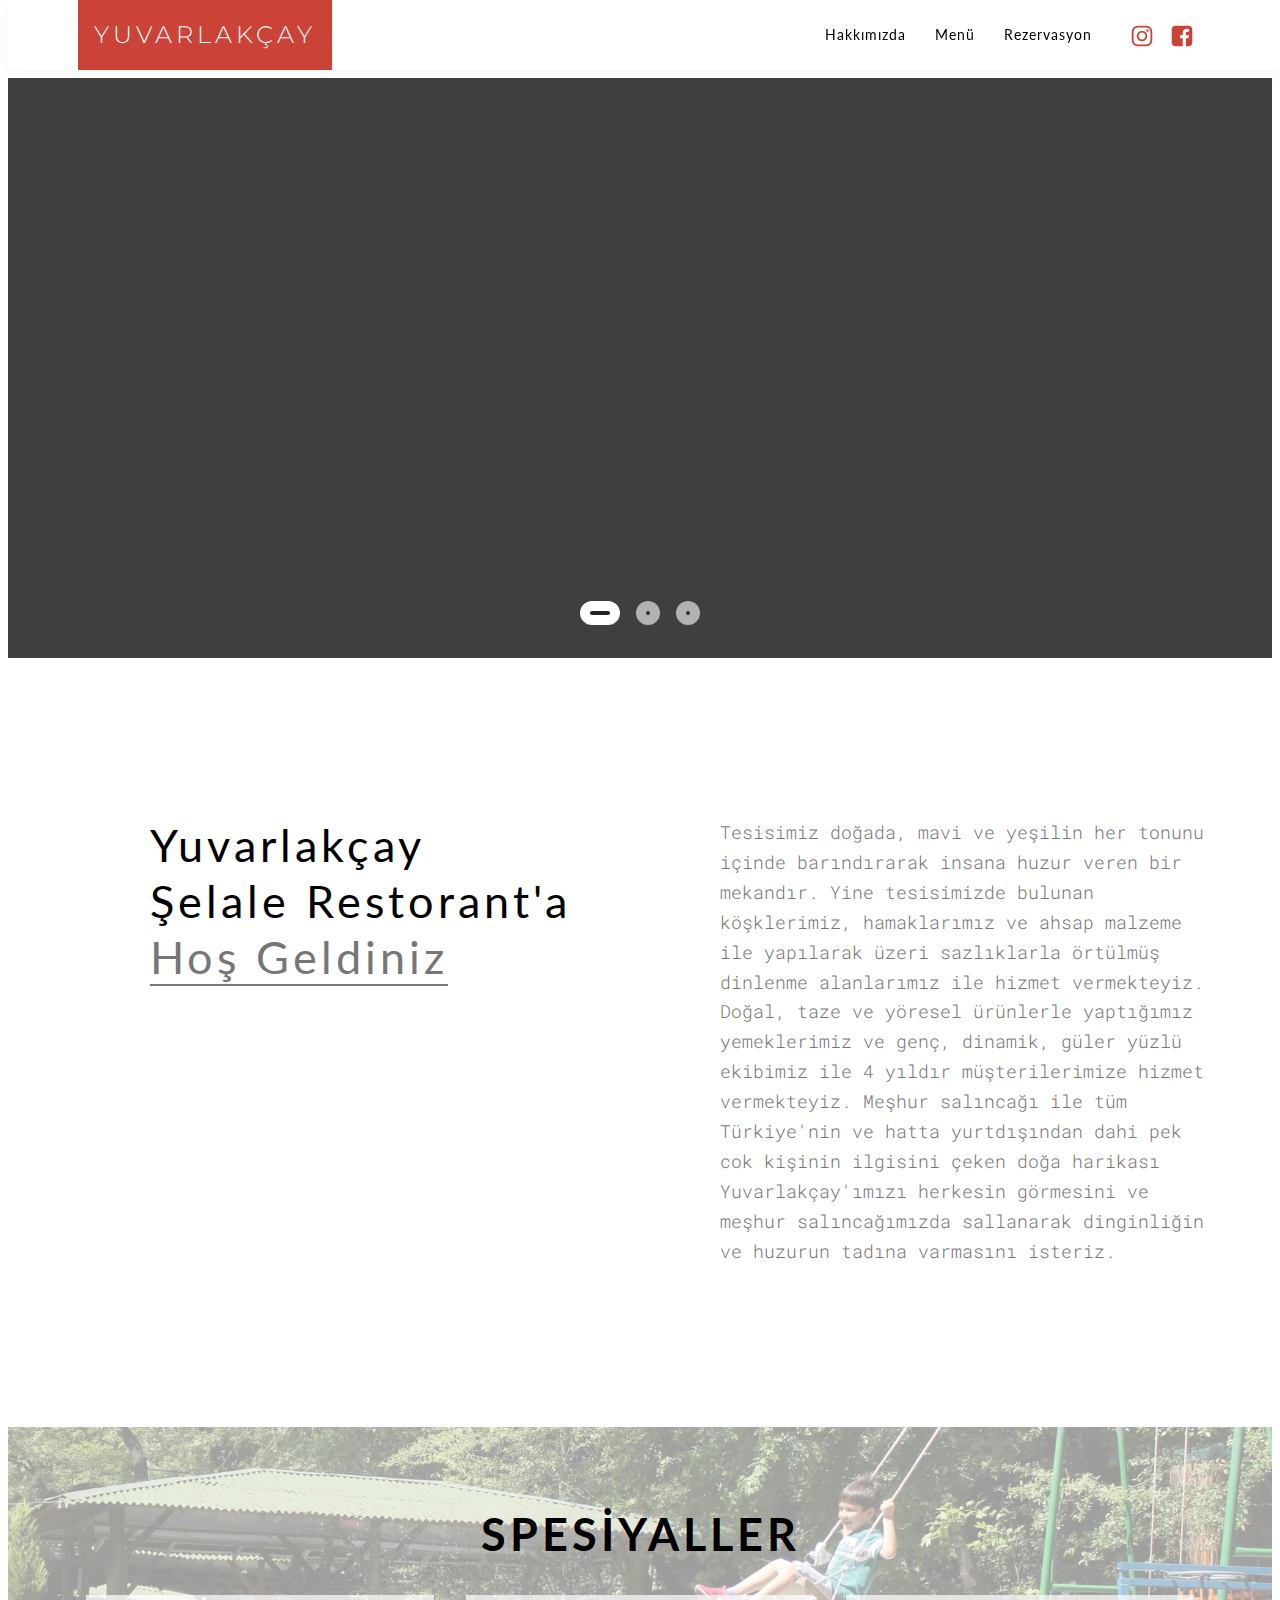
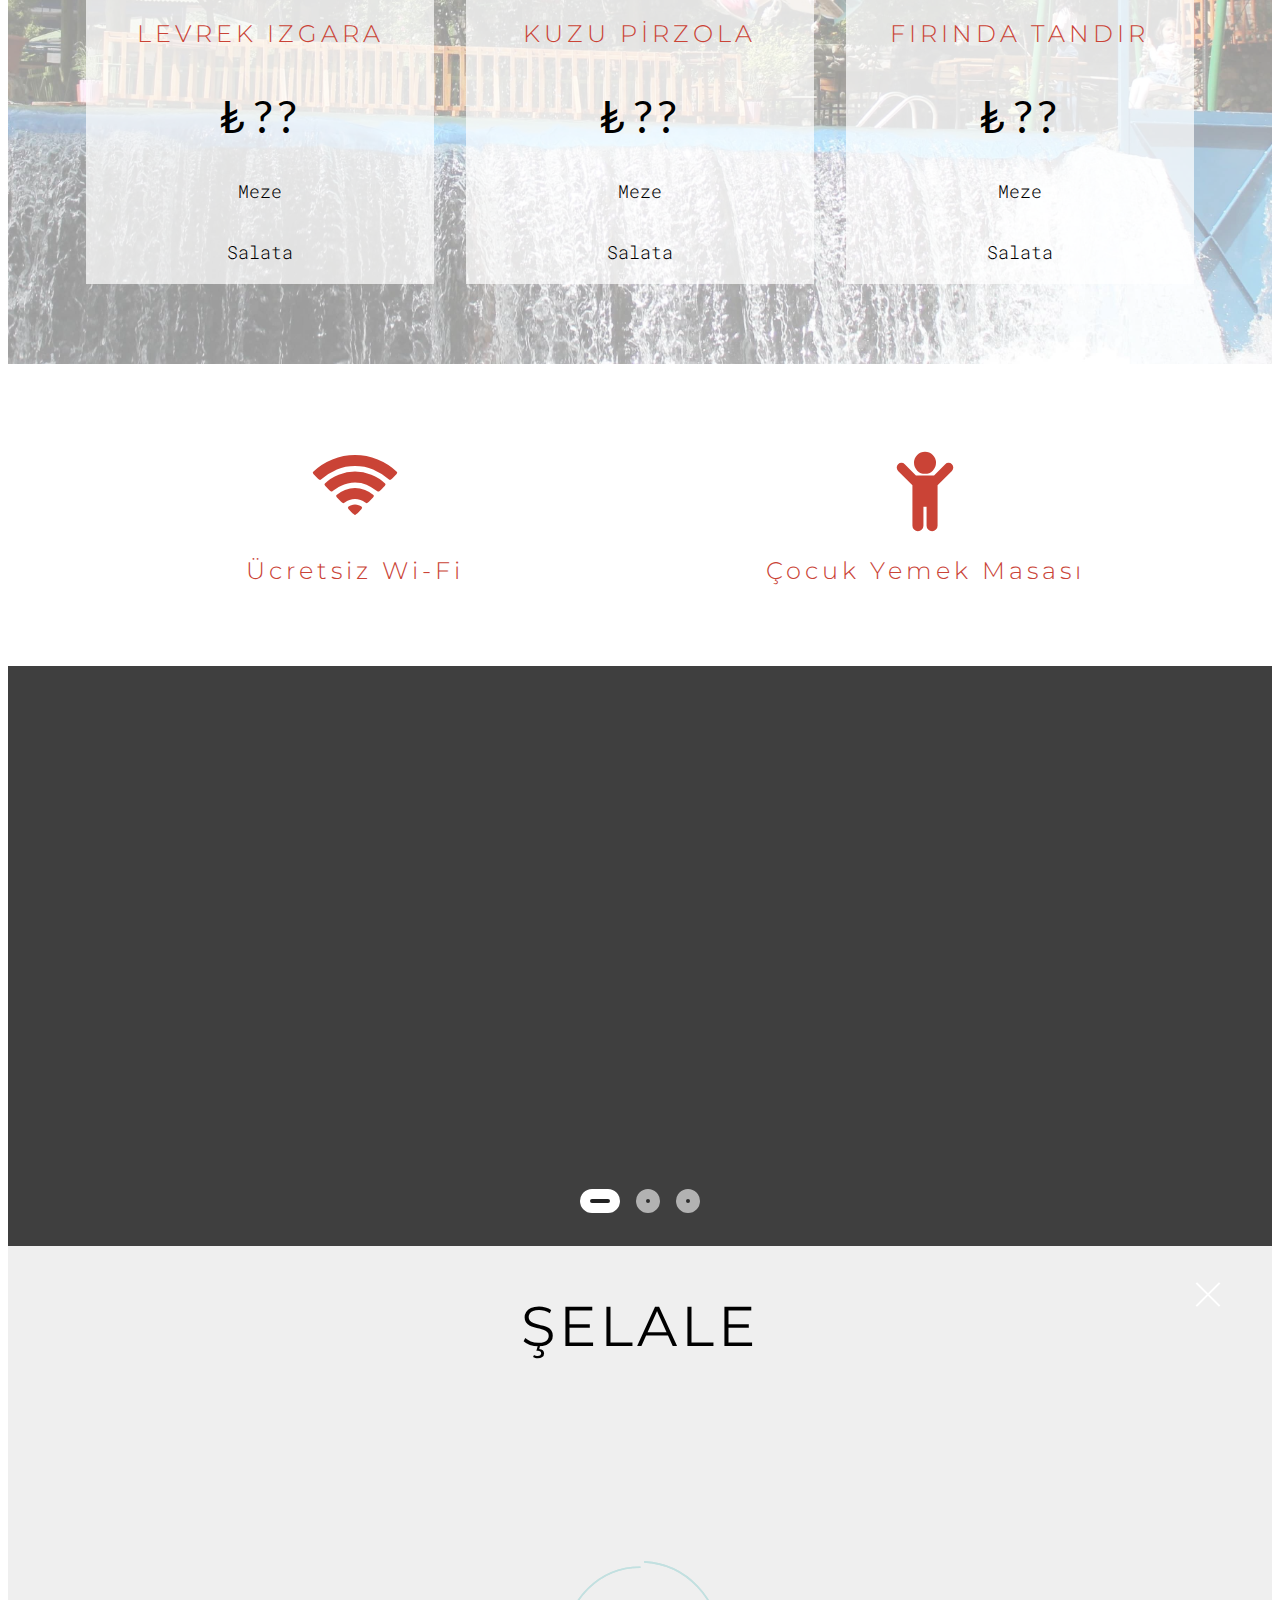
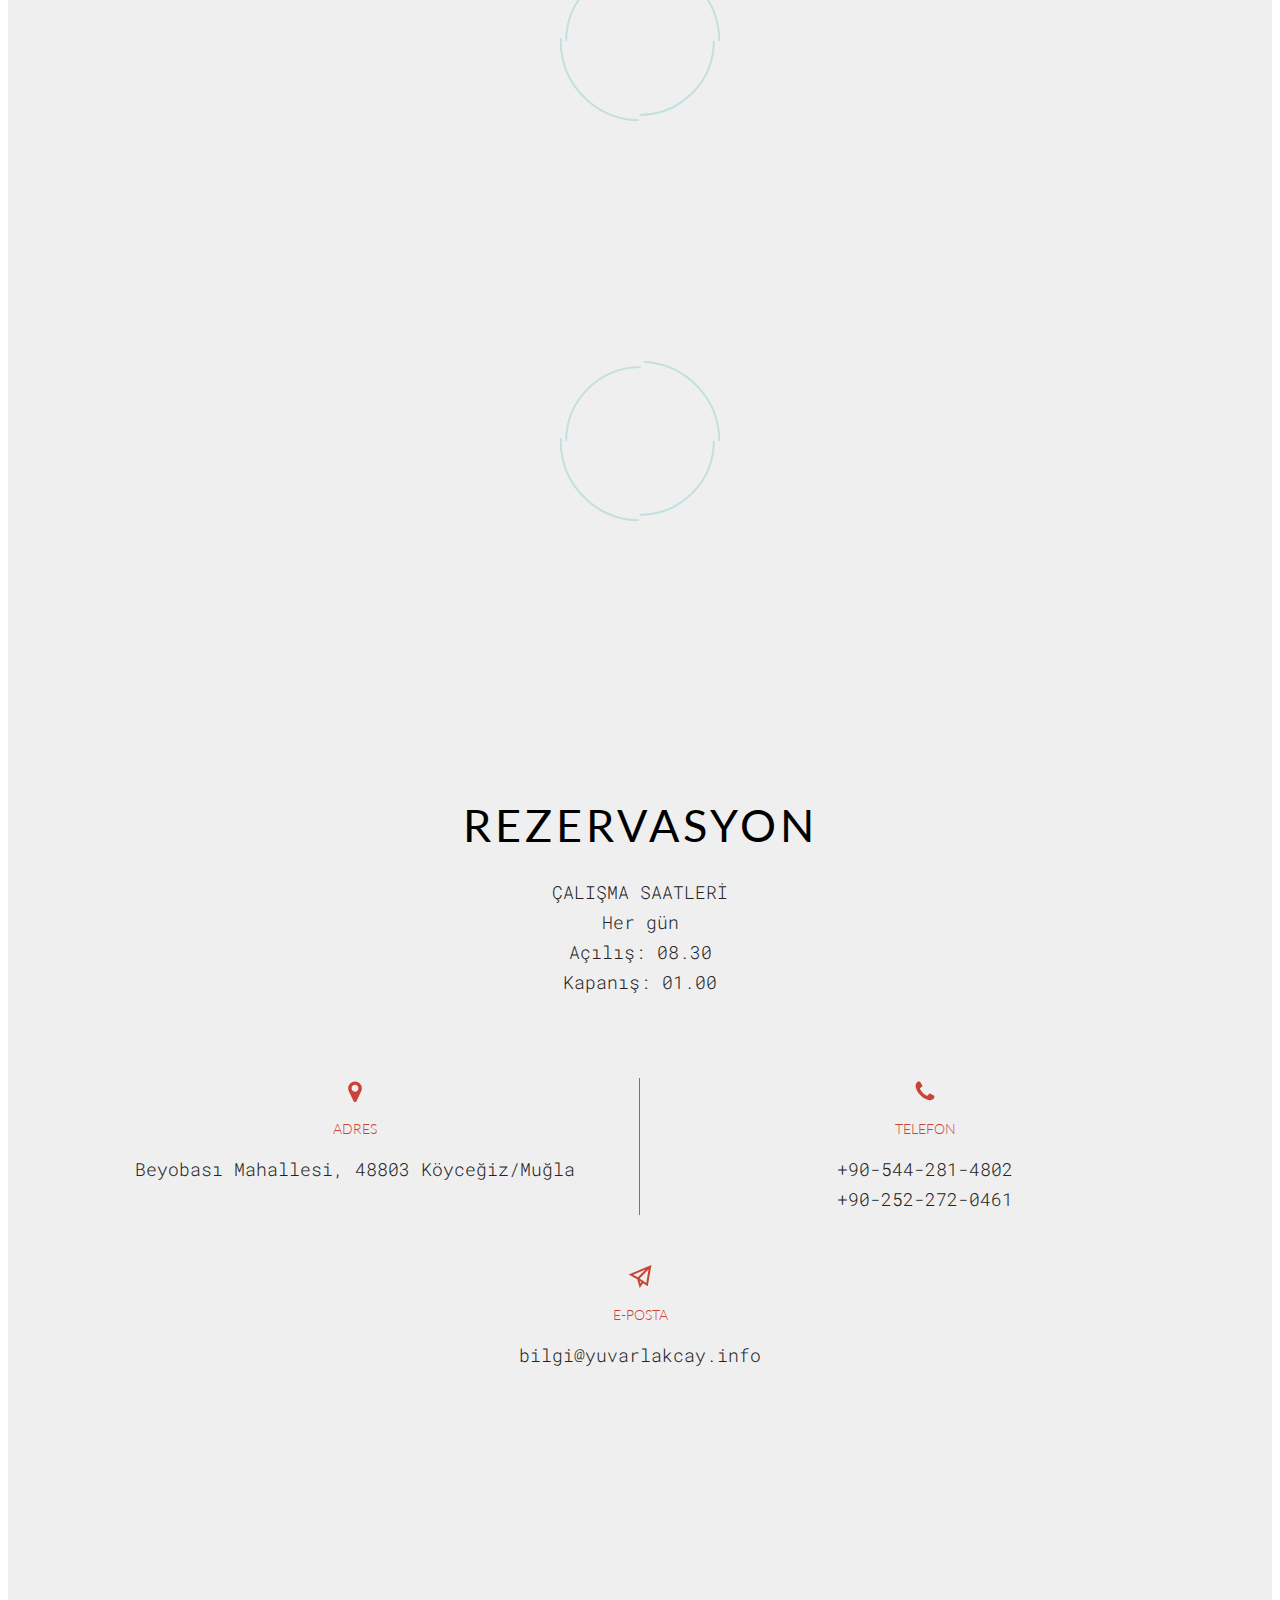
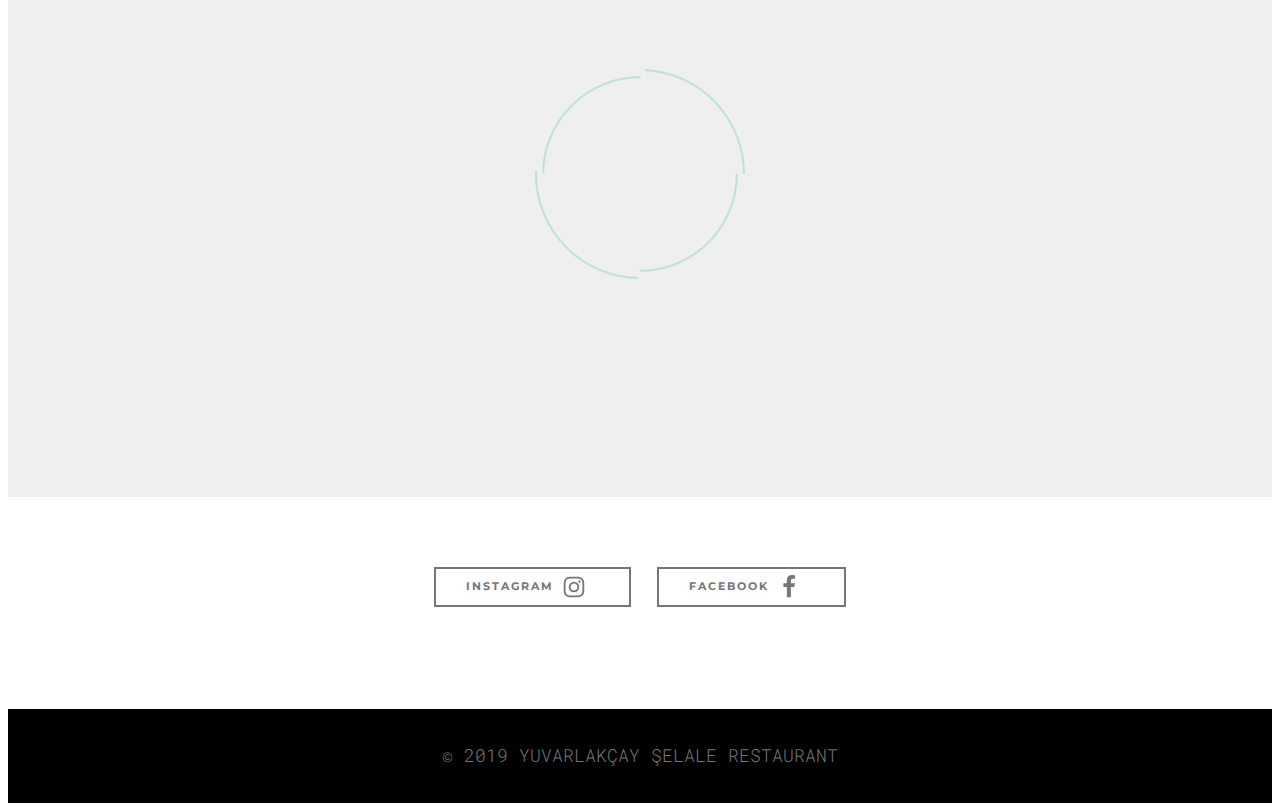
==== index.html @ 59d7aa78 "Fix slider" ====
<!DOCTYPE html>
<html amp>
<head>
  <!-- Site made with 8b Website Builder v0.0.0.0, https://8b.com -->
  <meta charset="UTF-8">
  <meta http-equiv="X-UA-Compatible" content="IE=edge">
  <meta name="generator" content="8b v0.0.0.0, 8b.com">
  <meta name="viewport" content="width=device-width, initial-scale=1, minimum-scale=1">
  <link rel="shortcut icon" href="images/waterfall.png" type="image/x-icon">
  <meta name="description" content="Yuvarlakçay Şelale Restaurant Resmi İnternet Sitesi Köyceğiz/Muğla">
  <meta name="keywords" content="Yuvarlakçay, Şelale, Restaurant, Yuvarlakçay Şelale, Yuvarlakçay Şelale Restaurant, Yemek, Izgara, Fırın, Tatlı">
  <title>Yuvarlakçay Şelale Restaurant</title>

<link rel="canonical" href="/">
 <style amp-boilerplate>body{-webkit-animation:-amp-start 8s steps(1,end) 0s 1 normal both;-moz-animation:-amp-start 8s steps(1,end) 0s 1 normal both;-ms-animation:-amp-start 8s steps(1,end) 0s 1 normal both;animation:-amp-start 8s steps(1,end) 0s 1 normal both}@-webkit-keyframes -amp-start{from{visibility:hidden}to{visibility:visible}}@-moz-keyframes -amp-start{from{visibility:hidden}to{visibility:visible}}@-ms-keyframes -amp-start{from{visibility:hidden}to{visibility:visible}}@-o-keyframes -amp-start{from{visibility:hidden}to{visibility:visible}}@keyframes -amp-start{from{visibility:hidden}to{visibility:visible}}</style>
<noscript><style amp-boilerplate>body{-webkit-animation:none;-moz-animation:none;-ms-animation:none;animation:none}</style></noscript>
<link href="https://fonts.googleapis.com/css?family=Montserrat:100,100i,200,200i,300,300i,400,400i,500,500i,600,600i,700,700i,800,800i,900,900i" rel="stylesheet">
 <link href="https://fonts.googleapis.com/css?family=Lato:100,100i,300,300i,400,400i,700,700i,900,900i" rel="stylesheet">
 <link href="https://fonts.googleapis.com/css?family=Roboto+Mono:100,100i,300,300i,400,400i,500,500i,700,700i" rel="stylesheet">

 <style amp-custom>div,span,h2,h3,h4,p,a,ul,li{font: inherit;}*{box-sizing: border-box;outline: none;}*:focus{outline: none;}body{position: relative;font-style: normal;line-height: 1.5;color: #000000;}section{background-color: #ffffff;background-position: 50% 50%;background-repeat: no-repeat;background-size: cover;overflow: hidden;padding: 30px 0;}section,.container{position: relative;word-wrap: break-word;}h2,h3,h4{margin: 0;padding: 0;}p,li{letter-spacing: 0.5px;line-height: 1.7;}ul,p{margin-bottom: 0;margin-top: 0;}a{cursor: pointer;}a,a:hover{text-decoration: none;}h2,h3,h4,.display-1,.display-2,.display-4,.display-5,.display-7{word-break: break-word;word-wrap: break-word;}body{height: auto;min-height: 100vh;}.mbr-section-title{margin: 0;padding: 0;font-style: normal;line-height: 1.2;width: 100%;}.mbr-section-subtitle{line-height: 1.3;width: 100%;}.mbr-text{font-style: normal;line-height: 1.6;width: 100%;}.btn{text-align: center;position: relative;margin: .4rem .8rem;font-weight: 700;border-width: 2px;border-style: solid;font-style: normal;white-space: normal;transition: all .2s ease-in-out,box-shadow 2s ease-in-out;display: inline-flex;align-items: center;justify-content: center;word-break: break-word;line-height: 1.5;letter-spacing: 1px;}.card-title{margin: 0;}.card-img{border-radius: 0;width: auto;flex-shrink: 0;}.card{position: relative;background-color: transparent;border: none;border-radius: 0;width: 100%;padding-left: 1rem;padding-right: 1rem;}@media (max-width: 767px){.card:not(.last-child){padding-bottom: 2rem;}}.card .card-wrapper{height: 100%;}@media (max-width: 767px){.card .card-wrapper{flex-direction: column;}}@media (max-width: 991px){.md-pb{padding-bottom: 2rem;}}.card-inner,.items-list{display: flex;flex-direction: column;}.items-list{list-style-type: none;padding: 0;}.items-list .list-item{padding: 1rem 2rem;}.card-head{padding: 1.5rem 2rem;}.card-price-wrap{padding: 1rem 2rem;display: flex;flex-direction: column;}.gallery-img-wrap amp-img{height: 100%;}amp-image-lightbox a.control{position: absolute;width: 32px;height: 32px;right: 48px;top: 32px;z-index: 1000;}amp-image-lightbox a.control .close{position: relative;}amp-image-lightbox a.control .close:before,amp-image-lightbox a.control .close:after{position: absolute;left: 15px;content: ' ';height: 33px;width: 2px;background-color: #fff;}amp-image-lightbox a.control .close:before{transform: rotate(45deg);}amp-image-lightbox a.control .close:after{transform: rotate(-45deg);}.mbr-white{color: #ffffff;}.mbr-black{color: #000000;}.align-center{text-align: center;}.align-center .list-item{justify-content: center;}@media (max-width: 767px){.align-center{text-align: center;}.align-center .list-item{justify-content: center;}}.mbr-light{font-weight: 300;}.mbr-regular{font-weight: 400;}.mbr-bold{font-weight: 700;}.mbr-section-btn{margin-left: -.8rem;margin-right: -.8rem;font-size: 0;}.btn .mbr-iconfont{cursor: pointer;margin-right: 0.5rem;}.btn.btn-md .mbr-iconfont,.btn.btn-md .mbr-iconfont{margin-right: 0.8rem;}.mbr-overlay{bottom: 0;left: 0;position: absolute;right: 0;top: 0;z-index: 0;}section.menu{min-height: 70px;}.menu-container{display: flex;justify-content: space-between;align-items: center;min-height: 70px;}@media (max-width: 991px){.menu-container{max-width: 100%;padding: 0 2rem;}}@media (max-width: 767px){.menu-container{padding: 0 1rem;}}.navbar{z-index: 100;width: 100%;}.navbar-fixed-top{position: fixed;top: 0;}.navbar-brand{display: flex;align-items: center;word-break: break-word;z-index: 1;}@media (max-width: 767px){.navbar-logo amp-img{max-height: 55px;max-width: 55px;}}.navbar-caption-wrap{display: flex;}.navbar .navbar-collapse{display: flex;flex-basis: auto;align-items: center;justify-content: flex-end;}@media (max-width: 991px){.navbar .navbar-collapse{display: none;position: absolute;top: 0;right: 0;min-height: 100vh;padding: 70px 2rem 1rem;z-index: 1;}}.navbar-nav{list-style-type: none;display: flex;flex-wrap: wrap;padding-left: 0;min-width: 10rem;}@media (max-width: 991px){.navbar-nav{flex-direction: column;}}.nav-item{word-break: break-all;}.nav-link{display: flex;align-items: center;justify-content: center;}.nav-link,.navbar-caption{transition: all 0.2s;letter-spacing: 1px;}.menu-social-list{display: flex;align-items: center;justify-content: center;flex-wrap: wrap;}.menu-social-list a{margin: 0 .5rem;}.hamburger span{position: absolute;right: 0;width: 30px;height: 2px;border-right: 5px;}.hamburger span:nth-child(1){top: 0;transition: all .2s;}.hamburger span:nth-child(2){top: 8px;transition: all .15s;}.hamburger span:nth-child(3){top: 8px;transition: all .15s;}.hamburger span:nth-child(4){top: 16px;transition: all .2s;}.ampstart-btn.hamburger{position: absolute;top: 25px;right: 15px;margin-left: auto;width: 30px;height: 20px;background: none;border: none;cursor: pointer;z-index: 1000;}@media (min-width: 992px){.ampstart-btn,amp-sidebar{display: none;}}.close-sidebar{width: 30px;height: 30px;position: relative;cursor: pointer;background-color: transparent;border: none;}.close-sidebar span{position: absolute;left: 0;width: 30px;height: 2px;border-right: 5px;}.close-sidebar span:nth-child(1){transform: rotate(45deg);}.close-sidebar span:nth-child(2){transform: rotate(-45deg);}.builder-sidebar{position: relative;min-height: 100vh;z-index: 1030;padding: 1rem 2rem;max-width: 20rem;}.google-map{position: relative;width: 100%;}@media (max-width: 992px){.google-map{padding: 0;margin: 0;}}amp-img{width: 100%;}amp-img img{max-height: 100%;max-width: 100%;}.is-builder amp-img > a + img[async],.is-builder amp-img > a + img[decoding="async"]{display: none;}html:not(.is-builder) amp-img > a{position: absolute;top: 0;bottom: 0;left: 0;right: 0;z-index: 1;}.is-builder .temp-amp-sizer{position: absolute;}.is-builder amp-youtube .temp-amp-sizer,.is-builder amp-vimeo .temp-amp-sizer{position: static;}.is-builder section.horizontal-menu .ampstart-btn{display: none;}div.placeholder{z-index: 4;background: rgba(255,255,255,0.5);}div.placeholder svg{position: absolute;top: 50%;left: 50%;transform: translate(-50%,-50%);width: 20%;height: auto;}div.placeholder svg circle.big{animation: big-anim 3s linear infinite;}div.placeholder svg circle.small{animation: small-anim 1.5s linear infinite;}@keyframes big-anim{from{stroke-dashoffset: 900;}to{stroke-dashoffset: 0;}}@keyframes small-anim{from{stroke-dashoffset: 850;}to{stroke-dashoffset: 0;}}.placeholder-loader .amp-active > div{display: none;}.container{padding-right: 1rem;padding-left: 1rem;width: 100%;margin-right: auto;margin-left: auto;}@media (max-width: 767px){.container{max-width: 540px;}}@media (min-width: 768px){.container{max-width: 720px;}}@media (min-width: 992px){.container{max-width: 960px;}}@media (min-width: 1200px){.container{max-width: 1140px;}}.mbr-flex{display: flex;}.flex-wrap{flex-wrap: wrap;}.mbr-jc-c{justify-content: center;}.mbr-row{display: -webkit-box;display: -webkit-flex;display: -ms-flexbox;display: flex;-webkit-flex-wrap: wrap;-ms-flex-wrap: wrap;flex-wrap: wrap;margin-right: -1rem;margin-left: -1rem;}.mbr-column{flex-direction: column;}@media (max-width: 767px){.mbr-col-sm-12{-ms-flex: 0 0 100%;flex: 0 0 100%;max-width: 100%;padding-right: 1rem;padding-left: 1rem;}}@media (min-width: 768px){.mbr-col-md-6{-ms-flex: 0 0 50%;flex: 0 0 50%;max-width: 50%;padding-right: 1rem;padding-left: 1rem;}.mbr-col-md-8{-ms-flex: 0 0 66.666667%;flex: 0 0 66.666667%;max-width: 66.666667%;padding-left: 1rem;padding-right: 1rem;}.mbr-col-md-12{-ms-flex: 0 0 100%;flex: 0 0 100%;max-width: 100%;padding-right: 1rem;padding-left: 1rem;}}@media (min-width: 992px){.mbr-col-lg-3{-ms-flex: 0 0 25%;flex: 0 0 25%;max-width: 25%;padding-right: 1rem;padding-left: 1rem;}.mbr-col-lg-4{-ms-flex: 0 0 33.33%;flex: 0 0 33.33%;max-width: 33.33%;padding-right: 1rem;padding-left: 1rem;}.mbr-col-lg-6{-ms-flex: 0 0 50%;flex: 0 0 50%;max-width: 50%;padding-right: 1rem;padding-left: 1rem;}}.mbr-pt-2{padding-top: 1rem;}.mbr-pt-4{padding-top: 2rem;}.mbr-pb-2{padding-bottom: 1rem;}.mbr-pb-3{padding-bottom: 1.5rem;}.mbr-pb-4{padding-bottom: 2rem;}.mbr-px-2{padding-left: 1rem;padding-right: 1rem;}.mbr-m-auto{margin: auto;}amp-img{height: 100%;width: 100%;}amp-sidebar{background: transparent;}.dots-wrapper .dots{margin: 4px 8px;}.dots-wrapper .dots span{cursor: pointer;border-radius: 12px;display: block;height: 24px;width: 24px;transition: 0.4s;border: 10px solid #cccccc;}.dots-wrapper .dots span:hover{opacity: 1;}.dots-wrapper .dots span.current{outline: none;width: 40px;opacity: 1;}.amp-carousel-button{outline: none;border-radius: 50%;border: 10px transparent solid;transform: scale(1.5) translateY(-50%);height: 45px;width: 45px;transition: 0.4s;cursor: pointer;}.amp-carousel-button:hover{opacity: 1;}.amp-carousel-button-next{background-position: 75% 50%;}.amp-carousel-button-prev{background-position: 25% 50%;}.iconfont-wrapper{display: inline-block;width: 1.5rem;height: 1.5rem;}.amp-iconfont{vertical-align: middle;width: 1.5rem;height: 100%;font-size: 1.5rem;}body{font-family: Didact Gothic;}.display-1{font-family: 'Montserrat',sans-serif;font-size: 3.5rem;line-height: 1.25;letter-spacing: 4px;}.display-2{font-family: 'Lato',sans-serif;font-size: 2.8rem;line-height: 1.25;letter-spacing: 4px;}.display-4{font-family: 'Lato',sans-serif;font-size: 0.9rem;line-height: 1.4;font-weight: 300;}.display-5{font-family: 'Montserrat',sans-serif;font-size: 1.5rem;line-height: 1.25;letter-spacing: 4px;font-weight: 300;}.display-7{font-family: 'Roboto Mono',monospace;font-size: 1.1rem;line-height: 1.7;font-weight: 300;letter-spacing: normal;}@media (max-width: 768px){.display-1{font-size: 2.8rem;font-size: calc( 1.875rem + (3.5 - 1.875) * ((100vw - 20rem) / (48 - 20)));line-height: calc( 1.4 * (1.875rem + (3.5 - 1.875) * ((100vw - 20rem) / (48 - 20))));}.display-2{font-size: 2.24rem;font-size: calc( 1.63rem + (2.8 - 1.63) * ((100vw - 20rem) / (48 - 20)));line-height: calc( 1.4 * (1.63rem + (2.8 - 1.63) * ((100vw - 20rem) / (48 - 20))));}.display-4{font-size: 0.72rem;font-size: calc( 0.965rem + (0.9 - 0.965) * ((100vw - 20rem) / (48 - 20)));line-height: calc( 1.4 * (0.965rem + (0.9 - 0.965) * ((100vw - 20rem) / (48 - 20))));}.display-5{font-size: 1.2rem;font-size: calc( 1.175rem + (1.5 - 1.175) * ((100vw - 20rem) / (48 - 20)));line-height: calc( 1.4 * (1.175rem + (1.5 - 1.175) * ((100vw - 20rem) / (48 - 20))));}.display-7{font-size: 0.88rem;font-size: calc( 1.0350000000000001rem + (1.1 - 1.0350000000000001) * ((100vw - 20rem) / (48 - 20)));line-height: calc( 1.4 * (1.0350000000000001rem + (1.1 - 1.0350000000000001) * ((100vw - 20rem) / (48 - 20))));}}.display-5 .mbr-iconfont-btn{font-size: 1.5;width: 1.5;}.display-5 .mbr-iconfont-btn{font-size: 1.5rem;width: 1.5rem;}.btn{padding: 10px 30px;border-radius: 0px;}.btn-md{padding: 10px 30px;border-radius: 0px;}.btn-danger-outline,.btn-danger-outline:active{background: none;border-color: #767676;color: #767676;}.btn-danger-outline:hover,.btn-danger-outline:focus{color: #ffffff;background-color: #767676;border-color: #767676;}.btn-danger-outline:disabled{color: #ffffff;background-color: #767676;border-color: #767676;}.text-primary{color: #ca4336;}.text-white{color: #fcfcfc;}.text-black{color: #010101;}a[class*="text-"],.amp-iconfont,.mbr-iconfont{transition: 0.2s ease-in-out;}.amp-iconfont{color: #ca4336;}a.text-white:hover,a.text-white:focus{color: #e6e6e6;}a.text-black:hover,a.text-black:focus{color: #cccccc;}.mbr-section-subtitle,.mbr-text,.card-text,.menu-shedule,.itemname{color: #767676;}.dotted{border-color: #767676;}.card-title,.item-price{color: #ca4336;}.nav-link{font-weight: 400;}.btn{font-size: 11px;font-weight: 700;letter-spacing: 2px;min-height: 40px;padding: 0 30px;order: 1;}.btn span{font-size: 20px;order: 2;margin-left: 0.5rem;margin-right: 0;}.title{padding-bottom: 5rem;}.cid-qYZnUZOpsq{background-color: #ffffff;}.cid-qYZnUZOpsq .navbar{box-shadow: 0 4px 18px rgba(0,0,0,0.04);background: #ffffff;}.cid-qYZnUZOpsq .menu-container{position: relative;justify-content: flex-end;}.cid-qYZnUZOpsq .navbar-brand{position: absolute;left: 0;padding: 1rem;bottom: 0;top: 0;background: #ca4336;}.cid-qYZnUZOpsq .navbar-caption{line-height: inherit;}@media (max-width: 991px){.cid-qYZnUZOpsq .navbar .navbar-collapse{background: #ffffff;}}.cid-qYZnUZOpsq .nav-link{margin: .667em 1em;padding: 0;}.cid-qYZnUZOpsq .hamburger span{background-color: #232323;}.cid-qYZnUZOpsq .builder-sidebar{background-color: #ffffff;}.cid-qYZnUZOpsq .close-sidebar:focus{outline: 2px auto #ca4336;}.cid-qYZnUZOpsq .close-sidebar span{background-color: #232323;}@media (min-width: 992px){.cid-qYZnUZOpsq .menu-social-list{padding-left: 1rem;}}@media (max-width: 991px){.cid-qYZnUZOpsq .menu-social-list{padding-top: .5rem;}}.cid-rqasNZFOlR{padding-top: 0;padding-bottom: 0;}.cid-rqasNZFOlR .mbr-overlay{background-color: #232323;opacity: 0.5;z-index: 1;pointer-events: none;}.cid-rqasNZFOlR .carousel{position: relative;}.cid-rqasNZFOlR .carousel .container{position: absolute;top: 50%;transform: translateY(-50%);left: 0;right: 0;z-index: 1;}.cid-rqasNZFOlR .carousel,.cid-rqasNZFOlR .image,.cid-rqasNZFOlR amp-img{width: 100%;height: 600px;object-fit: cover;}@media (max-width: 768px){.cid-rqasNZFOlR .carousel,.cid-rqasNZFOlR .image,.cid-rqasNZFOlR amp-img{height: 100%;}}.cid-rqasNZFOlR .slider-box{position: relative;width: 100%;overflow: hidden;height: 580px;}.cid-rqasNZFOlR .amp-carousel-button{opacity: 0.6;background-color: #ffffff;}.cid-rqasNZFOlR .amp-carousel-button:hover{opacity: 1;}.cid-rqasNZFOlR .dots-wrapper{position: absolute;bottom: 5%;left: 50%;transform: translateX(-50%);z-index: 11;}.cid-rqasNZFOlR .dots-wrapper .dots span{border-color: #ffffff;background-color: #232323;opacity: 0.6;}.cid-rqasNZFOlR .dots-wrapper span.current,.cid-rqasNZFOlR .dots-wrapper span:hover{opacity: 1;}.cid-rqasNZFOlR .amp-carousel-button-next{background-image: url("data:image/svg+xml;charset=utf-8,%3Csvg xmlns='http://www.w3.org/2000/svg' width='24' height='24' fill='%23232323' viewBox='0 0 24 24'%3E%3Cpath d='M4.6 22.6L15.2 12 4.6 1.4 6 0l12 12L6 24z'/%3E%3C/svg%3E");right: 2rem;}.cid-rqasNZFOlR .amp-carousel-button-prev{background-image: url("data:image/svg+xml;charset=utf-8,%3Csvg xmlns='http://www.w3.org/2000/svg' width='24' height='24' fill='%23232323' viewBox='0 0 24 24'%3E%3Cpath d='M19.4 1.4L8.8 12l10.6 10.6L18 24 6 12 18 0z'/%3E%3C/svg%3E");left: 2rem;}.cid-rqasNZFOlR .mbr-section-title{color: #ffffff;}.cid-qYZMyG9NnA{padding-top: 10rem;padding-bottom: 10rem;background-color: #ffffff;}.cid-qYZMyG9NnA .mbr-section-subtitle span{border-bottom: 2px solid #767676;}.cid-qYZMyG9NnA .card{padding-left: 80px;padding-right: 0;}@media (max-width: 992px){.cid-qYZMyG9NnA .card{padding-left: 1rem;padding-right: 1rem;}}@media (max-width: 992px){.cid-qYZMyG9NnA .right-element{padding-top: 2rem;}}.cid-rqLdbRnFXu{padding-top: 0rem;padding-bottom: 0rem;background-image: url("images/57e9dc434b53ad14ea89857dc22e327e123ec3e456547948772c7ed793_1920.jpg");}.cid-rqLdbRnFXu .mbr-overlay{background-color: #ffffff;opacity: 0.7;}.cid-rqLdbRnFXu .card-wrapper{z-index: 1;}@media (max-width: 991px){.cid-rqLdbRnFXu .card-wrapper{flex-wrap: wrap;}}.cid-rqLdbRnFXu .card-box{width: 100%;}.cid-rqKZaFsmKf{padding-top: 5rem;padding-bottom: 5rem;background-image: url("images/IMG_1150_cropped.jpg");}.cid-rqKZaFsmKf .mbr-overlay{background-color: #ffffff;opacity: 0.6;}.cid-rqKZaFsmKf *{word-break: break-word;}.cid-rqKZaFsmKf .card-inner,.cid-rqKZaFsmKf .card-price-wrap,.cid-rqKZaFsmKf .list-item{background: transparent;}.cid-rqKZaFsmKf .card-inner{position: relative;}.cid-rqKZaFsmKf .card-inner .mbr-overlay{opacity: 0.7;background-color: #ffffff;}.cid-rqKZaFsmKf .card-inner div:not(.mbr-overlay){z-index: 1;}.cid-qZ0c0uRRfk{padding-top: 5rem;padding-bottom: 5rem;background-image: url("images/mbr.jpg");}.cid-qZ0c0uRRfk .mbr-overlay{background-color: #ffffff;opacity: 0.7;}.cid-qZ0c0uRRfk ul{padding: 0;}.cid-qZ0c0uRRfk .menu-item{width: 100%;}.cid-qZ0c0uRRfk .dotted{border-bottom: 1px dashed #767676;flex: 1;}.cid-qZ0c0uRRfk .card{padding-left: 80px;padding-right: 0px;}@media (max-width: 992px){.cid-qZ0c0uRRfk .card{padding-left: 1rem;padding-right: 1rem;}}.cid-qZ0c0uRRfk .itemname{text-align: center;}.cid-qZ0c0uRRfk .menu-shedule{text-decoration: underline;}@media (max-width: 767px){.cid-qZ0c0uRRfk .menu-item{flex-wrap: wrap;flex-direction: column;text-align: center;}.cid-qZ0c0uRRfk .menu-item .itemname{order: 0;padding-bottom: 1rem;}.cid-qZ0c0uRRfk .menu-item .dotted{order: 2;width: 100%;padding-top: 2rem;}}.cid-rqc59H7KyT{padding-top: 5rem;padding-bottom: 5rem;background-color: #ffffff;}.cid-rqc59H7KyT .card-wrapper{z-index: 1;}@media (max-width: 991px){.cid-rqc59H7KyT .card-wrapper{flex-wrap: wrap;}}.cid-rqc59H7KyT .card-box{width: 100%;}.cid-rqc59H7KyT .iconfont-wrapper{height: 5.5rem;width: 5.5rem;display: inline-block;}.cid-rqc59H7KyT .iconfont-wrapper .amp-iconfont{color: #ca4336;transition: color 0.2s;vertical-align: bottom;}@media (min-width: 768px){.cid-rqc59H7KyT .iconfont-wrapper .amp-iconfont{font-size: 5.5rem;width: 5.5rem;}}@media (max-width: 767px){.cid-rqc59H7KyT .iconfont-wrapper .amp-iconfont{font-size: 2.5rem;width: 2.5rem;}}.cid-qZ0LMprztN{padding-top: 45px;padding-bottom: 45px;background-color: #efefef;}.cid-qZ0LMprztN .mbr-flex{justify-content: space-between;position: relative;}.cid-qZ0LMprztN .mbr-flex:nth-child(1){flex-direction: row-reverse;}.cid-qZ0LMprztN .mbr-flex:nth-child(2){flex-direction: row;}@media (max-width: 992px){.cid-qZ0LMprztN .mbr-flex .image{padding-bottom: 1rem;}}.cid-qZ0LMprztN .image{padding: 0.5rem;height: 400px;}.cid-qZ0LMprztN .image amp-img{object-fit: cover;}@media (max-width: 992px){.cid-qZ0LMprztN .image{padding: 0;}}.cid-qZ0LMprztN .image:nth-child(1){width: 33.33%;}@media (max-width: 992px){.cid-qZ0LMprztN .image:nth-child(1){width: 100%;height: 100%;}}.cid-qZ0LMprztN .image:nth-child(2){width: 66.66%;}@media (max-width: 992px){.cid-qZ0LMprztN .image:nth-child(2){width: 100%;height: 100%;}}.cid-qZ0LMprztN .container{padding-left: 10rem;padding-right: 10rem;}@media (max-width: 992px){.cid-qZ0LMprztN .container{padding-left: 1rem;padding-right: 1rem;}}.cid-qYZoIaeZFj{padding-top: 5rem;padding-bottom: 3rem;background-color: #efefef;}@media (max-width: 991px){.cid-qYZoIaeZFj .card-wrapper{flex-wrap: wrap;}}.cid-qYZoIaeZFj .card-box{width: 100%;}.cid-qYZoIaeZFj .card-img .amp-iconfont{color: #ca4336;transition: color 0.2s;}.cid-qYZoIaeZFj .card-img .amp-iconfont:hover{color: #ca4336;}@media (min-width: 768px){.cid-qYZoIaeZFj .card-img .amp-iconfont{font-size: 3rem;}}@media (max-width: 767px){.cid-qYZoIaeZFj .card-img .amp-iconfont{font-size: 2.5rem;}}.cid-qYZoIaeZFj .map-block{width: 100%;}@media (max-width: 992px){.cid-qYZoIaeZFj .map-block{margin-bottom: 2rem;padding-left: 0;padding-right: 0;}}.cid-qYZoIaeZFj .map-block .google-map,.cid-qYZoIaeZFj .map-block amp-iframe{min-height: 550px;width: 100%;}@media (min-width: 992px){.cid-qYZoIaeZFj .card{margin-bottom: 3rem;}}@media (min-width: 992px){.cid-qYZoIaeZFj .separator{border-right: 1px solid #767676;}}.cid-qYZoIaeZFj .mbr-section-subtitle{color: #232323;}.cid-qYZoIaeZFj .card-text{color: #232323;}.cid-qZh5efqYGu{padding-top: 4rem;padding-bottom: 6rem;background-color: #ffffff;}.cid-qYZoU3gNAk{padding-top: 2rem;padding-bottom: 2rem;background-color: #000000;}[class*="-iconfont"]{display: inline-flex;}</style>

  <script async  src="https://cdn.ampproject.org/v0.js"></script>
  <script async custom-template="amp-mustache" src="https://cdn.ampproject.org/v0/amp-mustache-0.2.js"></script>
  <script async custom-element="amp-analytics" src="https://cdn.ampproject.org/v0/amp-analytics-0.1.js"></script>
  <script async custom-element="amp-sidebar" src="https://cdn.ampproject.org/v0/amp-sidebar-0.1.js"></script>
  <script async custom-element="amp-carousel" src="https://cdn.ampproject.org/v0/amp-carousel-0.1.js"></script>
  <script async custom-element="amp-bind" src="https://cdn.ampproject.org/v0/amp-bind-0.1.js"></script>
  <script async custom-element="amp-image-lightbox" src="https://cdn.ampproject.org/v0/amp-image-lightbox-0.1.js"></script>
  <script async custom-element="amp-iframe" src="https://cdn.ampproject.org/v0/amp-iframe-0.1.js"></script>
  <script async custom-element="amp-form" src="https://cdn.ampproject.org/v0/amp-form-0.1.js"></script>


<meta name="theme-color" content="#ca4336">
                     <link rel="manifest" href="manifest.json">
                     <script async custom-element="amp-install-serviceworker" src="https://cdn.ampproject.org/v0/amp-install-serviceworker-0.1.js"></script></head>
<body><amp-sidebar id="sidebar" class="cid-qYZnUZOpsq" layout="nodisplay" side="right">
		<div class="builder-sidebar" id="builder-sidebar">
			<button on="tap:sidebar.close" class="close-sidebar">
			<span></span>
			<span></span>
			</button>


				<!-- NAVBAR ITEMS -->
				<ul class="navbar-nav nav-dropdown nav-right" data-app-modern-menu="true"><li class="nav-item">
						<a class="nav-link mbr-bold link text-black display-4" href="#header2-c">
							Hakkımızda</a>
					</li><li class="nav-item"><a class="nav-link mbr-bold link text-black display-4" href="menu/">
							Menü</a></li>
					<li class="nav-item">
						<a class="nav-link mbr-bold link text-black display-4" href="#contacts6-7">
							Rezervasyon</a>
					</li></ul>
				<!-- NAVBAR ITEMS END -->
				<!-- SOCIAL ICON -->
				<div class="menu-social-list">






				<a href="https://www.instagram.com/yuvarlakcay.selale.restaurant/" target="_blank" class="iconfont-wrapper">
						<span class="amp-iconfont animation-normal fa-instagram fa"><svg width="100%" height="100%" viewBox="0 0 1792 1792" xmlns="http://www.w3.org/2000/svg" fill="currentColor"><path d="M1152 896q0-106-75-181t-181-75-181 75-75 181 75 181 181 75 181-75 75-181zm138 0q0 164-115 279t-279 115-279-115-115-279 115-279 279-115 279 115 115 279zm108-410q0 38-27 65t-65 27-65-27-27-65 27-65 65-27 65 27 27 65zm-502-220q-7 0-76.5-.5t-105.5 0-96.5 3-103 10-71.5 18.5q-50 20-88 58t-58 88q-11 29-18.5 71.5t-10 103-3 96.5 0 105.5.5 76.5-.5 76.5 0 105.5 3 96.5 10 103 18.5 71.5q20 50 58 88t88 58q29 11 71.5 18.5t103 10 96.5 3 105.5 0 76.5-.5 76.5.5 105.5 0 96.5-3 103-10 71.5-18.5q50-20 88-58t58-88q11-29 18.5-71.5t10-103 3-96.5 0-105.5-.5-76.5.5-76.5 0-105.5-3-96.5-10-103-18.5-71.5q-20-50-58-88t-88-58q-29-11-71.5-18.5t-103-10-96.5-3-105.5 0-76.5.5zm768 630q0 229-5 317-10 208-124 322t-322 124q-88 5-317 5t-317-5q-208-10-322-124t-124-322q-5-88-5-317t5-317q10-208 124-322t322-124q88-5 317-5t317 5q208 10 322 124t124 322q5 88 5 317z"></path></svg></span>
					</a><a href="https://www.facebook.com/yuvarlakcayselale48/" target="_blank" class="iconfont-wrapper">
						<span class="amp-iconfont animation-normal fa-facebook-square fa"><svg width="100%" height="100%" viewBox="0 0 1792 1792" xmlns="http://www.w3.org/2000/svg" fill="currentColor"><path d="M1376 128q119 0 203.5 84.5t84.5 203.5v960q0 119-84.5 203.5t-203.5 84.5h-188v-595h199l30-232h-229v-148q0-56 23.5-84t91.5-28l122-1v-207q-63-9-178-9-136 0-217.5 80t-81.5 226v171h-200v232h200v595h-532q-119 0-203.5-84.5t-84.5-203.5v-960q0-119 84.5-203.5t203.5-84.5h960z"></path></svg></span>
					</a></div>
				<!-- SOCIAL ICON END -->
				<!-- SHOW BUTTON -->

				<!-- SHOW BUTTON END -->
			</div>
	</amp-sidebar>
  <section class="menu1 menu horizontal-menu cid-qYZnUZOpsq" id="menu1-0">

	<!-- <div class="menu-wrapper"> -->
	<nav class="navbar navbar-dropdown navbar-expand-lg navbar-fixed-top">
		<div class="menu-container container">
			<!-- SHOW LOGO -->
			<div class="navbar-brand">

				<span class="navbar-caption-wrap"><a class="navbar-caption mbr-bold text-white display-5" href="#top"><span>YUVARLAKÇAY</span></a></span>
			</div>
			<!-- SHOW LOGO END -->
			<!-- COLLAPSED MENU -->
			<div class="collapse navbar-collapse" id="navbarSupportedContent">

				<!-- NAVBAR ITEMS -->
				<ul class="navbar-nav nav-dropdown nav-right" data-app-modern-menu="true"><li class="nav-item">
						<a class="nav-link mbr-bold link text-black display-4" href="#header2-c">
							Hakkımızda</a>
					</li><li class="nav-item"><a class="nav-link mbr-bold link text-black display-4" href="menu/">
							Menü</a></li>
					<li class="nav-item">
						<a class="nav-link mbr-bold link text-black display-4" href="#contacts6-7">
							Rezervasyon</a>
					</li></ul>
				<!-- NAVBAR ITEMS END -->
				<!-- SOCIAL ICON -->
				<div class="menu-social-list">






				<a href="https://www.instagram.com/yuvarlakcay.selale.restaurant/" target="_blank" class="iconfont-wrapper">
						<span class="amp-iconfont animation-normal fa-instagram fa"><svg width="100%" height="100%" viewBox="0 0 1792 1792" xmlns="http://www.w3.org/2000/svg" fill="currentColor"><path d="M1152 896q0-106-75-181t-181-75-181 75-75 181 75 181 181 75 181-75 75-181zm138 0q0 164-115 279t-279 115-279-115-115-279 115-279 279-115 279 115 115 279zm108-410q0 38-27 65t-65 27-65-27-27-65 27-65 65-27 65 27 27 65zm-502-220q-7 0-76.5-.5t-105.5 0-96.5 3-103 10-71.5 18.5q-50 20-88 58t-58 88q-11 29-18.5 71.5t-10 103-3 96.5 0 105.5.5 76.5-.5 76.5 0 105.5 3 96.5 10 103 18.5 71.5q20 50 58 88t88 58q29 11 71.5 18.5t103 10 96.5 3 105.5 0 76.5-.5 76.5.5 105.5 0 96.5-3 103-10 71.5-18.5q50-20 88-58t58-88q11-29 18.5-71.5t10-103 3-96.5 0-105.5-.5-76.5.5-76.5 0-105.5-3-96.5-10-103-18.5-71.5q-20-50-58-88t-88-58q-29-11-71.5-18.5t-103-10-96.5-3-105.5 0-76.5.5zm768 630q0 229-5 317-10 208-124 322t-322 124q-88 5-317 5t-317-5q-208-10-322-124t-124-322q-5-88-5-317t5-317q10-208 124-322t322-124q88-5 317-5t317 5q208 10 322 124t124 322q5 88 5 317z"></path></svg></span>
					</a><a href="https://www.facebook.com/yuvarlakcayselale48/" target="_blank" class="iconfont-wrapper">
						<span class="amp-iconfont animation-normal fa-facebook-square fa"><svg width="100%" height="100%" viewBox="0 0 1792 1792" xmlns="http://www.w3.org/2000/svg" fill="currentColor"><path d="M1376 128q119 0 203.5 84.5t84.5 203.5v960q0 119-84.5 203.5t-203.5 84.5h-188v-595h199l30-232h-229v-148q0-56 23.5-84t91.5-28l122-1v-207q-63-9-178-9-136 0-217.5 80t-81.5 226v171h-200v232h200v595h-532q-119 0-203.5-84.5t-84.5-203.5v-960q0-119 84.5-203.5t203.5-84.5h960z"></path></svg></span>
					</a></div>
				<!-- SOCIAL ICON END -->
				<!-- SHOW BUTTON -->

				<!-- SHOW BUTTON END -->
			</div>
			<!-- COLLAPSED MENU END -->

			<button on="tap:sidebar.toggle" class="ampstart-btn hamburger">
				<span></span>
				<span></span>
				<span></span>
				<span></span>
			</button>
		</div>
	</nav>
	<!-- AMP plug -->

	<!-- </div> -->
</section>

<section class="slider2 slider slider-with-bullets cid-rqasNZFOlR" id="slider2-r"><amp-state id="selectedslider2r"><script type="application/json">{"slide": 0}</script></amp-state>

	<div class="slider-box" data-autoplay="true" data-delay="5000"><amp-carousel class="carousel" height="3" width="4" layout="responsive" type="slides" loop="" autoplay="" delay="5000" on="slideChange:AMP.setState({selectedslider2r: {slide :event.index}})" id="carouselslider2r"><div class="image">
				<amp-img class="carousel-img placeholder-loader" src="images/IMG_1155.jpg" layout="fill" alt="" width="4.5" height="3">
					<div class="mbr-overlay"></div>
					<div class="container">
						<h3 class="mbr-section-title mbr-fonts-style mbr-bold mbr-white display-1">
						ŞELALE RESTAURANT</h3>



					</div>
					<div placeholder="" class="placeholder">
                                <svg version="1.1" xmlns="http://www.w3.org/2000/svg" viewBox="0 0 300 300">
                                    <circle class="big" fill="none" stroke="#c2e0e0" stroke-width="3" stroke-dasharray="230" stroke-dashoffset="230" cx="150" cy="150" r="145"></circle>
                                    <circle class="small" fill="none" stroke="#c2e0e0" stroke-width="3" stroke-dasharray="212" cx="150" cy="150" r="135"></circle>
                                </svg></div>

				</amp-img>
			</div><div class="image">
				<amp-img class="carousel-img placeholder-loader" src="images/IMG_1166.jpg" layout="fill" alt="" width="4.5" height="3">
					<div class="mbr-overlay"></div>
					<div class="container">
						<h2 class="mbr-section-title mbr-fonts-style mbr-bold mbr-white display-1">
						ŞELALE RESTAURANT</h2>



					</div>
					<div placeholder="" class="placeholder">
                                <svg version="1.1" xmlns="http://www.w3.org/2000/svg" viewBox="0 0 300 300">
                                    <circle class="big" fill="none" stroke="#c2e0e0" stroke-width="3" stroke-dasharray="230" stroke-dashoffset="230" cx="150" cy="150" r="145"></circle>
                                    <circle class="small" fill="none" stroke="#c2e0e0" stroke-width="3" stroke-dasharray="212" cx="150" cy="150" r="135"></circle>
                                </svg></div>

				</amp-img>
			</div><div class="image">
				<amp-img class="carousel-img placeholder-loader" src="images/IMG_0785.jpg" layout="fill" alt="" width="4.5" height="3">
					<div class="mbr-overlay"></div>
					<div class="container">
						<h2 class="mbr-section-title mbr-fonts-style mbr-bold mbr-white display-1">
						ŞELALE RESTAURANT</h2>



					</div>
					<div placeholder="" class="placeholder">
                                <svg version="1.1" xmlns="http://www.w3.org/2000/svg" viewBox="0 0 300 300">
                                    <circle class="big" fill="none" stroke="#c2e0e0" stroke-width="3" stroke-dasharray="230" stroke-dashoffset="230" cx="150" cy="150" r="145"></circle>
                                    <circle class="small" fill="none" stroke="#c2e0e0" stroke-width="3" stroke-dasharray="212" cx="150" cy="150" r="135"></circle>
                                </svg></div>

				</amp-img>
			</div></amp-carousel>

	</div>
	<div class="dots-wrapper mbr-flex mbr-jc-c">
			<p class="dots"><span role="button" tabindex="0" on="tap:carouselslider2r.goToSlide(index=0)" [class]="selectedslider2r.slide == '0' ? 'current' : ''" class="current"></span>

				</p>
				<p class="dots"><span role="button" tabindex="1" on="tap:carouselslider2r.goToSlide(index=1)" [class]="selectedslider2r.slide == '1' ? 'current' : ''"></span>

				</p>
				<p class="dots"><span role="button" tabindex="2" on="tap:carouselslider2r.goToSlide(index=2)" [class]="selectedslider2r.slide == '2' ? 'current' : ''"></span>

				</p>
</div>
</section>

<section class="header2 cid-qYZMyG9NnA" id="header2-c">


    <div class="container">
        <div class="mbr-row">
            <div class="card mbr-col-lg-6 mbr-col-md-12 mbr-col-sm-12 left-element">
                <h3 class="mbr-section-title mbr-light mbr-fonts-style display-2"><strong>Yuvarlakçay<br><span>Şelale Restorant'a</strong></span></h3>
                <h4 class="mbr-section-subtitle mbr-fonts-style mbr-regular display-2"><span>Hoş Geldiniz</span></h4>
            </div>
            <div class="card mbr-col-lg-6 mbr-col-md-12 mbr-col-sm-12 right-element">
                <p class="mbr-text contacts-text mbr-fonts-style display-7">
Tesisimiz doğada, mavi ve yeşilin her tonunu içinde barındırarak insana huzur veren bir mekandır. Yine tesisimizde bulunan köşklerimiz, hamaklarımız ve ahsap malzeme ile yapılarak  üzeri sazlıklarla  örtülmüş dinlenme alanlarımız ile hizmet vermekteyiz. Doğal, taze ve yöresel ürünlerle yaptığımız yemeklerimiz ve genç, dinamik, güler yüzlü ekibimiz ile 4 yıldır müşterilerimize hizmet vermekteyiz. Meşhur salıncağı ile tüm Türkiye'nin ve hatta yurtdışından dahi pek cok kişinin ilgisini çeken doğa harikası Yuvarlakçay'ımızı herkesin görmesini ve meşhur salıncağımızda sallanarak dinginliğin ve huzurun tadına varmasını isteriz.
                </p>
            </div>
        </div>
    </div>
</section>

<section class="pricing-table1 cid-rqKZaFsmKf" id="pricing-table1-y">


	<div class="mbr-overlay"></div>
	<div class="container">
            <div class="title-block mbr-pb-4 align-center">
                <h3 class="mbr-section-title mbr-black mbr-bold mbr-fonts-style display-2">SPESİYALLER</h3>

            </div>
		<div class="mbr-row mbr-jc-c">
			<div class="card card1 mbr-col-sm-12 mbr-col-md-6 md-pb mbr-col-lg-4 align-center">
				<div class="card-inner">
					<div class="mbr-overlay"></div>
					<div class="card-head">
						<h3 class="card-title mbr-black mbr-fonts-style display-5">LEVREK IZGARA</h3>
					</div>
					<div class="card-price-wrap">
						<div class="card-price">
							<span class="price-sign mbr-black mbr-fonts-style display-2">₺</span>
							<span class="price-value mbr-black mbr-fonts-style display-2">??</span>
						</div>

					</div>
					<div class="items-list-wrap">
						<ul class="items-list mbr-black">



						<li class="list-item">

								<span class="item-text mbr-fonts-style display-7">Meze</span>
							</li><li class="list-item">

								<span class="item-text mbr-fonts-style display-7">Salata</span>
							</li></ul>
					</div>

				</div>
			</div>

			<div class="card card2 mbr-col-sm-12 mbr-col-md-6 md-pb mbr-col-lg-4 align-center">
				<div class="card-inner">
					<div class="mbr-overlay"></div>
					<div class="card-head">
						<h3 class="card-title mbr-black mbr-fonts-style display-5">KUZU PİRZOLA</h3>
					</div>
					<div class="card-price-wrap">
						<div class="card-price">
							<span class="price-sign mbr-black mbr-fonts-style display-2">₺</span>
							<span class="price-value mbr-black mbr-fonts-style display-2">??</span>
						</div>

					</div>
					<div class="items-list-wrap">
						<ul class="items-list mbr-black">



						<li class="list-item">

								<span class="item-text mbr-fonts-style display-7">Meze</span>
							</li><li class="list-item">

								<span class="item-text mbr-fonts-style display-7">Salata</span>
							</li></ul>
					</div>

				</div>
			</div>

			<div class="card card3 mbr-col-sm-12 mbr-col-md-6 mbr-col-lg-4 align-center last-child">
				<div class="card-inner">
					<div class="mbr-overlay"></div>
					<div class="card-head">
						<h3 class="card-title mbr-black mbr-fonts-style display-5">FIRINDA TANDIR</h3>
					</div>
					<div class="card-price-wrap">
						<div class="card-price">
							<span class="price-sign mbr-black mbr-fonts-style display-2">₺</span>
							<span class="price-value mbr-black mbr-fonts-style display-2">??</span>
						</div>

					</div>
					<div class="items-list-wrap">
						<ul class="items-list mbr-black">



						<li class="list-item">

								<span class="item-text mbr-fonts-style display-7">Meze</span>
							</li><li class="list-item">

								<span class="item-text mbr-fonts-style display-7">Salata</span>
							</li></ul>
					</div>

				</div>
			</div>


		</div>
	</div>
</section>

<section class="features1 cid-rqc59H7KyT" id="features1-x">



    <div class="container">

        <div class="mbr-row mbr-jc-c">
            <div class="card mbr-col-sm-12 mbr-col-md-6 mbr-col-lg-6 align-center">
                <div class="card-wrapper mbr-flex mbr-column">
                    <div class="card-img align-center mbr-pb-3">
                        <div class="iconfont-wrapper">
                            <span class="amp-iconfont fa-wifi fa"><svg width="100%" height="100%" viewBox="0 0 2048 1792" xmlns="http://www.w3.org/2000/svg" fill="currentColor"><path d="M1024 1523q-20 0-93-73.5t-73-93.5q0-32 62.5-54t103.5-22 103.5 22 62.5 54q0 20-73 93.5t-93 73.5zm270-271q-2 0-40-25t-101.5-50-128.5-25-128.5 25-101 50-40.5 25q-18 0-93.5-75t-75.5-93q0-13 10-23 78-77 196-121t233-44 233 44 196 121q10 10 10 23 0 18-75.5 93t-93.5 75zm273-272q-11 0-23-8-136-105-252-154.5t-268-49.5q-85 0-170.5 22t-149 53-113.5 62-79 53-31 22q-17 0-92-75t-75-93q0-12 10-22 132-132 320-205t380-73 380 73 320 205q10 10 10 22 0 18-75 93t-92 75zm271-271q-11 0-22-9-179-157-371.5-236.5t-420.5-79.5-420.5 79.5-371.5 236.5q-11 9-22 9-17 0-92.5-75t-75.5-93q0-13 10-23 187-186 445-288t527-102 527 102 445 288q10 10 10 23 0 18-75.5 93t-92.5 75z"></path></svg></span>
                        </div>
                    </div>
                    <div class="card-box">
                        <h3 class="card-title mbr-bold mbr-fonts-style display-5">Ücretsiz Wi-Fi</h3>



                    </div>
                </div>
            </div>
            <div class="card mbr-col-sm-12 mbr-col-md-6 mbr-col-lg-6 align-center last-child">
                <div class="card-wrapper mbr-flex mbr-column">
                    <div class="card-img align-center mbr-pb-3">
                        <div class="iconfont-wrapper">
                            <span class="amp-iconfont fa-child fa"><svg width="100%" height="100%" viewBox="0 0 1792 1792" xmlns="http://www.w3.org/2000/svg" fill="currentColor"><path d="M1444 548l-292 292v824q0 46-33 79t-79 33-79-33-33-79v-384h-64v384q0 46-33 79t-79 33-79-33-33-79v-824l-292-292q-28-28-28-68t28-68q29-28 68.5-28t67.5 28l228 228h368l228-228q28-28 68-28t68 28q28 29 28 68.5t-28 67.5zm-324-164q0 93-65.5 158.5t-158.5 65.5-158.5-65.5-65.5-158.5 65.5-158.5 158.5-65.5 158.5 65.5 65.5 158.5z"></path></svg></span>
                        </div>
                    </div>
                    <div class="card-box">
                        <h3 class="card-title mbr-bold mbr-fonts-style display-5">Çocuk Yemek Masası</h3>



                    </div>
                </div>
            </div>


        </div>
    </div>
</section>

<section class="slider2 slider slider-with-bullets cid-rqasNZFOlR" id="slider2-r"><amp-state id="selectedslider2x"><script type="application/json">{"slide": 0}</script></amp-state>

	<div class="slider-box" data-autoplay="true" data-delay="5000"><amp-carousel class="carousel" height="3" width="4" layout="responsive" type="slides" loop="" autoplay="" delay="5000" on="slideChange:AMP.setState({selectedslider2x: {slide :event.index}})" id="carouselslider2x"><div class="image">
				<amp-img class="carousel-img placeholder-loader" src="images/panorama2.jpg" layout="fill" alt="" width="4.5" height="3">
					<div class="mbr-overlay"></div>
					<div placeholder="" class="placeholder">
                                <svg version="1.1" xmlns="http://www.w3.org/2000/svg" viewBox="0 0 300 300">
                                    <circle class="big" fill="none" stroke="#c2e0e0" stroke-width="3" stroke-dasharray="230" stroke-dashoffset="230" cx="150" cy="150" r="145"></circle>
                                    <circle class="small" fill="none" stroke="#c2e0e0" stroke-width="3" stroke-dasharray="212" cx="150" cy="150" r="135"></circle>
                                </svg></div>

				</amp-img>
			</div><div class="image">
				<amp-img class="carousel-img placeholder-loader" src="images/panorama4.jpg" layout="fill" alt="" width="4.5" height="3">
					<div class="mbr-overlay"></div>
					<div placeholder="" class="placeholder">
                                <svg version="1.1" xmlns="http://www.w3.org/2000/svg" viewBox="0 0 300 300">
                                    <circle class="big" fill="none" stroke="#c2e0e0" stroke-width="3" stroke-dasharray="230" stroke-dashoffset="230" cx="150" cy="150" r="145"></circle>
                                    <circle class="small" fill="none" stroke="#c2e0e0" stroke-width="3" stroke-dasharray="212" cx="150" cy="150" r="135"></circle>
                                </svg></div>

				</amp-img>
			</div><div class="image">
				<amp-img class="carousel-img placeholder-loader" src="images/panorama5.jpg" layout="fill" alt="" width="4.5" height="3">
					<div class="mbr-overlay"></div>
					<div placeholder="" class="placeholder">
                                <svg version="1.1" xmlns="http://www.w3.org/2000/svg" viewBox="0 0 300 300">
                                    <circle class="big" fill="none" stroke="#c2e0e0" stroke-width="3" stroke-dasharray="230" stroke-dashoffset="230" cx="150" cy="150" r="145"></circle>
                                    <circle class="small" fill="none" stroke="#c2e0e0" stroke-width="3" stroke-dasharray="212" cx="150" cy="150" r="135"></circle>
                                </svg></div>

				</amp-img>
			</div></amp-carousel>

	</div>
	<div class="dots-wrapper mbr-flex mbr-jc-c">
			<p class="dots"><span role="button" tabindex="0" on="tap:carouselslider2x.goToSlide(index=0)" [class]="selectedslider2x.slide == '0' ? 'current' : ''" class="current"></span>

				</p>
				<p class="dots"><span role="button" tabindex="1" on="tap:carouselslider2x.goToSlide(index=1)" [class]="selectedslider2x.slide == '1' ? 'current' : ''"></span>

				</p>
				<p class="dots"><span role="button" tabindex="2" on="tap:carouselslider2x.goToSlide(index=2)" [class]="selectedslider2x.slide == '2' ? 'current' : ''"></span>

				</p>
</div>
</section>

<section class="gallery4 gallery mbr-section cid-qZ0LMprztN" id="gallery4-e">


    <div class="container title align-center">
        <h3 class="mbr-section-title mbr-fonts-style display-1">ŞELALE</h3>

    </div>
    <div class="container">
        <div class="mbr-flex flex-wrap">
            <div class="image">
                <amp-img class="placeholder-loader image-without-link" on="tap:lightbox1" role="button" tabindex="0" src="images/IMG_1199.jpg" layout="responsive" height="384" width="186.5762711864407" alt="">
                    <div class="placeholder" placeholder="">
                                <svg version="1.1" xmlns="http://www.w3.org/2000/svg" viewBox="0 0 300 300">
                                    <circle class="big" fill="none" stroke="#c2e0e0" stroke-width="3" stroke-dasharray="230" stroke-dashoffset="230" cx="150" cy="150" r="145"></circle>
                                    <circle class="small" fill="none" stroke="#c2e0e0" stroke-width="3" stroke-dasharray="212" cx="150" cy="150" r="135"></circle>
                                </svg></div>

                </amp-img>
            </div>
            <div class="image">
                <amp-img class="placeholder-loader image-without-link" on="tap:lightbox1" role="button" tabindex="0" src="images/IMG_0797.jpg" layout="responsive" height="384" width="576" alt="">
                    <div placeholder="" class="placeholder">
                                <svg version="1.1" xmlns="http://www.w3.org/2000/svg" viewBox="0 0 300 300">
                                    <circle class="big" fill="none" stroke="#c2e0e0" stroke-width="3" stroke-dasharray="230" stroke-dashoffset="230" cx="150" cy="150" r="145"></circle>
                                    <circle class="small" fill="none" stroke="#c2e0e0" stroke-width="3" stroke-dasharray="212" cx="150" cy="150" r="135"></circle>
                                </svg></div>

                </amp-img>
            </div>
        </div>
        <div class="mbr-flex flex-wrap">
            <div class="image">
                <amp-img class="placeholder-loader image-without-link" on="tap:lightbox1" role="button" tabindex="0" src="images/IMG_1075.jpg" layout="responsive" height="384" width="576" alt="">
                    <div placeholder="" class="placeholder">
                                <svg version="1.1" xmlns="http://www.w3.org/2000/svg" viewBox="0 0 300 300">
                                    <circle class="big" fill="none" stroke="#c2e0e0" stroke-width="3" stroke-dasharray="230" stroke-dashoffset="230" cx="150" cy="150" r="145"></circle>
                                    <circle class="small" fill="none" stroke="#c2e0e0" stroke-width="3" stroke-dasharray="212" cx="150" cy="150" r="135"></circle>
                                </svg></div>

                </amp-img>
            </div>
            <div class="image">
                <amp-img class="placeholder-loader image-without-link" on="tap:lightbox1" role="button" tabindex="0" src="images/IMG_0785.jpg" layout="responsive" height="384" width="576" alt="">
                    <div placeholder="" class="placeholder">
                                <svg version="1.1" xmlns="http://www.w3.org/2000/svg" viewBox="0 0 300 300">
                                    <circle class="big" fill="none" stroke="#c2e0e0" stroke-width="3" stroke-dasharray="230" stroke-dashoffset="230" cx="150" cy="150" r="145"></circle>
                                    <circle class="small" fill="none" stroke="#c2e0e0" stroke-width="3" stroke-dasharray="212" cx="150" cy="150" r="135"></circle>
                                </svg></div>

                </amp-img>
            </div>
        </div>
    </div>
    <div class="container mbr-pt-4 align-center">
        <p class="mbr-text mbr-fonts-style display-7"></p>

    </div>

<amp-image-lightbox id="lightbox1" layout="nodisplay">
    <a class="control" data-close-button-aria-label="Close">
        <span class="close"></span>
    </a>
</amp-image-lightbox>
</section>

<section class="contacts6 map cid-qYZoIaeZFj" id="contacts6-7">


    <div class="container">
        <div class="title-wrap title align-center">
            <h3 class="mbr-section-title mbr-fonts-style mbr-pb-3 display-2">
                REZERVASYON</h3>
            <p class="mbr-section-subtitle mbr-fonts-style display-7">ÇALIŞMA SAATLERİ<br>Her gün<br>Açılış: 08.30<br/> Kapanış: 01.00</p><p></p></div>
        <div class="title mbr-row mbr-jc-c">
            <div class="card mbr-col-sm-12 mbr-col-md-8 mbr-col-lg-6 separator mbr-mb-5 align-center md-pb">
                <div class="card-wrapper mbr-flex mbr-column">
                    <div class="card-img align-center mbr-pb-2">
                        <span class="amp-iconfont fa-map-marker fa"><svg width="100%" height="100%" viewBox="0 0 1792 1792" xmlns="http://www.w3.org/2000/svg" fill="currentColor"><path d="M1152 640q0-106-75-181t-181-75-181 75-75 181 75 181 181 75 181-75 75-181zm256 0q0 109-33 179l-364 774q-16 33-47.5 52t-67.5 19-67.5-19-46.5-52l-365-774q-33-70-33-179 0-212 150-362t362-150 362 150 150 362z"></path></svg></span>
                    </div>
                    <div class="card-box">
                        <h4 class="card-title text-primary mbr-fonts-style mbr-regular mbr-pb-2 display-4">
                            ADRES</h4>
                        <p class="card-text mbr-light mbr-fonts-style display-7">Beyobası Mahallesi, 48803 Köyceğiz/Muğla</p>
                    </div>
                </div>
            </div>
            <div class="card mbr-col-sm-12 mbr-col-md-8 mbr-col-lg-6 mbr-mb-5 align-center md-pb">
                <div class="card-wrapper mbr-flex mbr-column">
                    <div class="card-img align-center mbr-pb-2">
                        <span class="amp-iconfont fa-phone fa"><svg width="100%" height="100%" viewBox="0 0 1792 1792" xmlns="http://www.w3.org/2000/svg" fill="currentColor"><path d="M1600 1240q0 27-10 70.5t-21 68.5q-21 50-122 106-94 51-186 51-27 0-53-3.5t-57.5-12.5-47-14.5-55.5-20.5-49-18q-98-35-175-83-127-79-264-216t-216-264q-48-77-83-175-3-9-18-49t-20.5-55.5-14.5-47-12.5-57.5-3.5-53q0-92 51-186 56-101 106-122 25-11 68.5-21t70.5-10q14 0 21 3 18 6 53 76 11 19 30 54t35 63.5 31 53.5q3 4 17.5 25t21.5 35.5 7 28.5q0 20-28.5 50t-62 55-62 53-28.5 46q0 9 5 22.5t8.5 20.5 14 24 11.5 19q76 137 174 235t235 174q2 1 19 11.5t24 14 20.5 8.5 22.5 5q18 0 46-28.5t53-62 55-62 50-28.5q14 0 28.5 7t35.5 21.5 25 17.5q25 15 53.5 31t63.5 35 54 30q70 35 76 53 3 7 3 21z"></path></svg></span>
                    </div>
                    <div class="card-box">
                        <h4 class="card-title text-primary mbr-fonts-style mbr-regular mbr-pb-2 display-4">
                            TELEFON</h4>
                        <p class="card-text mbr-light mbr-fonts-style display-7">+90-544-281-4802<br>+90-252-272-0461<br></p>
                    </div>
                </div>
            </div>
            <div class="card mbr-col-sm-12 mbr-col-md-8 mbr-col-lg-6 align-center last-child">
                <div class="card-wrapper mbr-flex mbr-column">
                    <div class="card-img align-center mbr-pb-2">
                        <span class="amp-iconfont mobi-mbri-paper-plane mobi-mbri"><svg xmlns="http://www.w3.org/2000/svg" viewBox="0 0 24 24" fill="currentColor" width="100%" height="100%"><path d="M.7 9.9l8.5 4.8 2.5 8.6 3.4-4.7 4.7 3.1L23.4.4.7 9.9zm4.5.3l12.4-5.3-7.8 7.8-4.6-2.5zm7.2 8.6l-.7-2.5 1.7 1.1-1 1.4zm5.9-.5l-6.7-4.5 8.9-8.9-2.2 13.4z"></path></svg></span>
                    </div>
                    <div class="card-box">
                        <h4 class="card-title text-primary mbr-fonts-style mbr-regular mbr-pb-2 display-4">E-POSTA</h4>
                        <p class="card-text mbr-light mbr-fonts-style display-7">bilgi@yuvarlakcay.info</p>
                    </div>
                </div>
            </div>

        </div>
        <div class="map-block mbr-col-md-12 mbr-col-sm-12 mbr-jc-c mbr-flex mbr-m-auto mbr-column">
            <div class="google-map"><amp-iframe src="https://www.google.com/maps/embed/v1/place?key=AIzaSyDlqUgrubRDixmu6OnRsHrqa1XpJBGnlKQ&amp;q=place_id:ChIJ2UKFNbd9wBQRyrYVVN3T_sk" height="400" layout="fill" sandbox="allow-scripts allow-same-origin                                 allow-popups" frameborder="0" class="placeholder-loader">
                <div placeholder="" class="placeholder">
                                <svg version="1.1" xmlns="http://www.w3.org/2000/svg" viewBox="0 0 300 300">
                                    <circle class="big" fill="none" stroke="#c2e0e0" stroke-width="3" stroke-dasharray="230" stroke-dashoffset="230" cx="150" cy="150" r="145"></circle>
                                    <circle class="small" fill="none" stroke="#c2e0e0" stroke-width="3" stroke-dasharray="212" cx="150" cy="150" r="135"></circle>
                                </svg></div>
            </amp-iframe></div>

        </div>
    </div>
</section>

<section class="info1 cid-qZh5efqYGu" id="info1-i">

    <!--Block parameters controls (Blue "Gear" panel) -->

    <div class="container">
        <div class="mbr-section-btn mbr-flex mbr-jc-c mbr-m-auto flex-wrap"><a class="btn btn-md btn-danger-outline display-5" href="https://www.instagram.com/yuvarlakcay.selale.restaurant/" target="_blank"><span class="fa fa-instagram mbr-iconfont mbr-iconfont-btn"><svg width="100%" height="100%" viewBox="0 0 1792 1792" xmlns="http://www.w3.org/2000/svg" fill="currentColor"><path d="M1152 896q0-106-75-181t-181-75-181 75-75 181 75 181 181 75 181-75 75-181zm138 0q0 164-115 279t-279 115-279-115-115-279 115-279 279-115 279 115 115 279zm108-410q0 38-27 65t-65 27-65-27-27-65 27-65 65-27 65 27 27 65zm-502-220q-7 0-76.5-.5t-105.5 0-96.5 3-103 10-71.5 18.5q-50 20-88 58t-58 88q-11 29-18.5 71.5t-10 103-3 96.5 0 105.5.5 76.5-.5 76.5 0 105.5 3 96.5 10 103 18.5 71.5q20 50 58 88t88 58q29 11 71.5 18.5t103 10 96.5 3 105.5 0 76.5-.5 76.5.5 105.5 0 96.5-3 103-10 71.5-18.5q50-20 88-58t58-88q11-29 18.5-71.5t10-103 3-96.5 0-105.5-.5-76.5.5-76.5 0-105.5-3-96.5-10-103-18.5-71.5q-20-50-58-88t-88-58q-29-11-71.5-18.5t-103-10-96.5-3-105.5 0-76.5.5zm768 630q0 229-5 317-10 208-124 322t-322 124q-88 5-317 5t-317-5q-208-10-322-124t-124-322q-5-88-5-317t5-317q10-208 124-322t322-124q88-5 317-5t317 5q208 10 322 124t124 322q5 88 5 317z"></path></svg></span>INSTAGRAM</a> <a class="btn btn-md btn-danger-outline display-5" href="https://www.facebook.com/yuvarlakcayselale48/" target="_blank"><span class="fa fa-facebook-f mbr-iconfont mbr-iconfont-btn"><svg width="100%" height="100%" viewBox="0 0 1792 1792" xmlns="http://www.w3.org/2000/svg" fill="currentColor"><path d="M1343 12v264h-157q-86 0-116 36t-30 108v189h293l-39 296h-254v759h-306v-759h-255v-296h255v-218q0-186 104-288.5t277-102.5q147 0 228 12z"></path></svg></span>FACEBOOK</a></div>
    </div>
</section>

<section class="footer1 cid-qYZoU3gNAk" id="footer1-a">


    <div class="footer-container container">

        <div class="copyright mbr-px-2 mbr-flex mbr-jc-c">
            <p class="mbr-text mbr-fonts-style mbr-white align-center display-7">
                © <span>2019</span>&nbsp;YUVARLAKÇAY ŞELALE RESTAURANT</p>
        </div>
    </div>
</section>




<amp-install-serviceworker src="sw.js" layout="nodisplay"></amp-install-serviceworker></body>
</html>
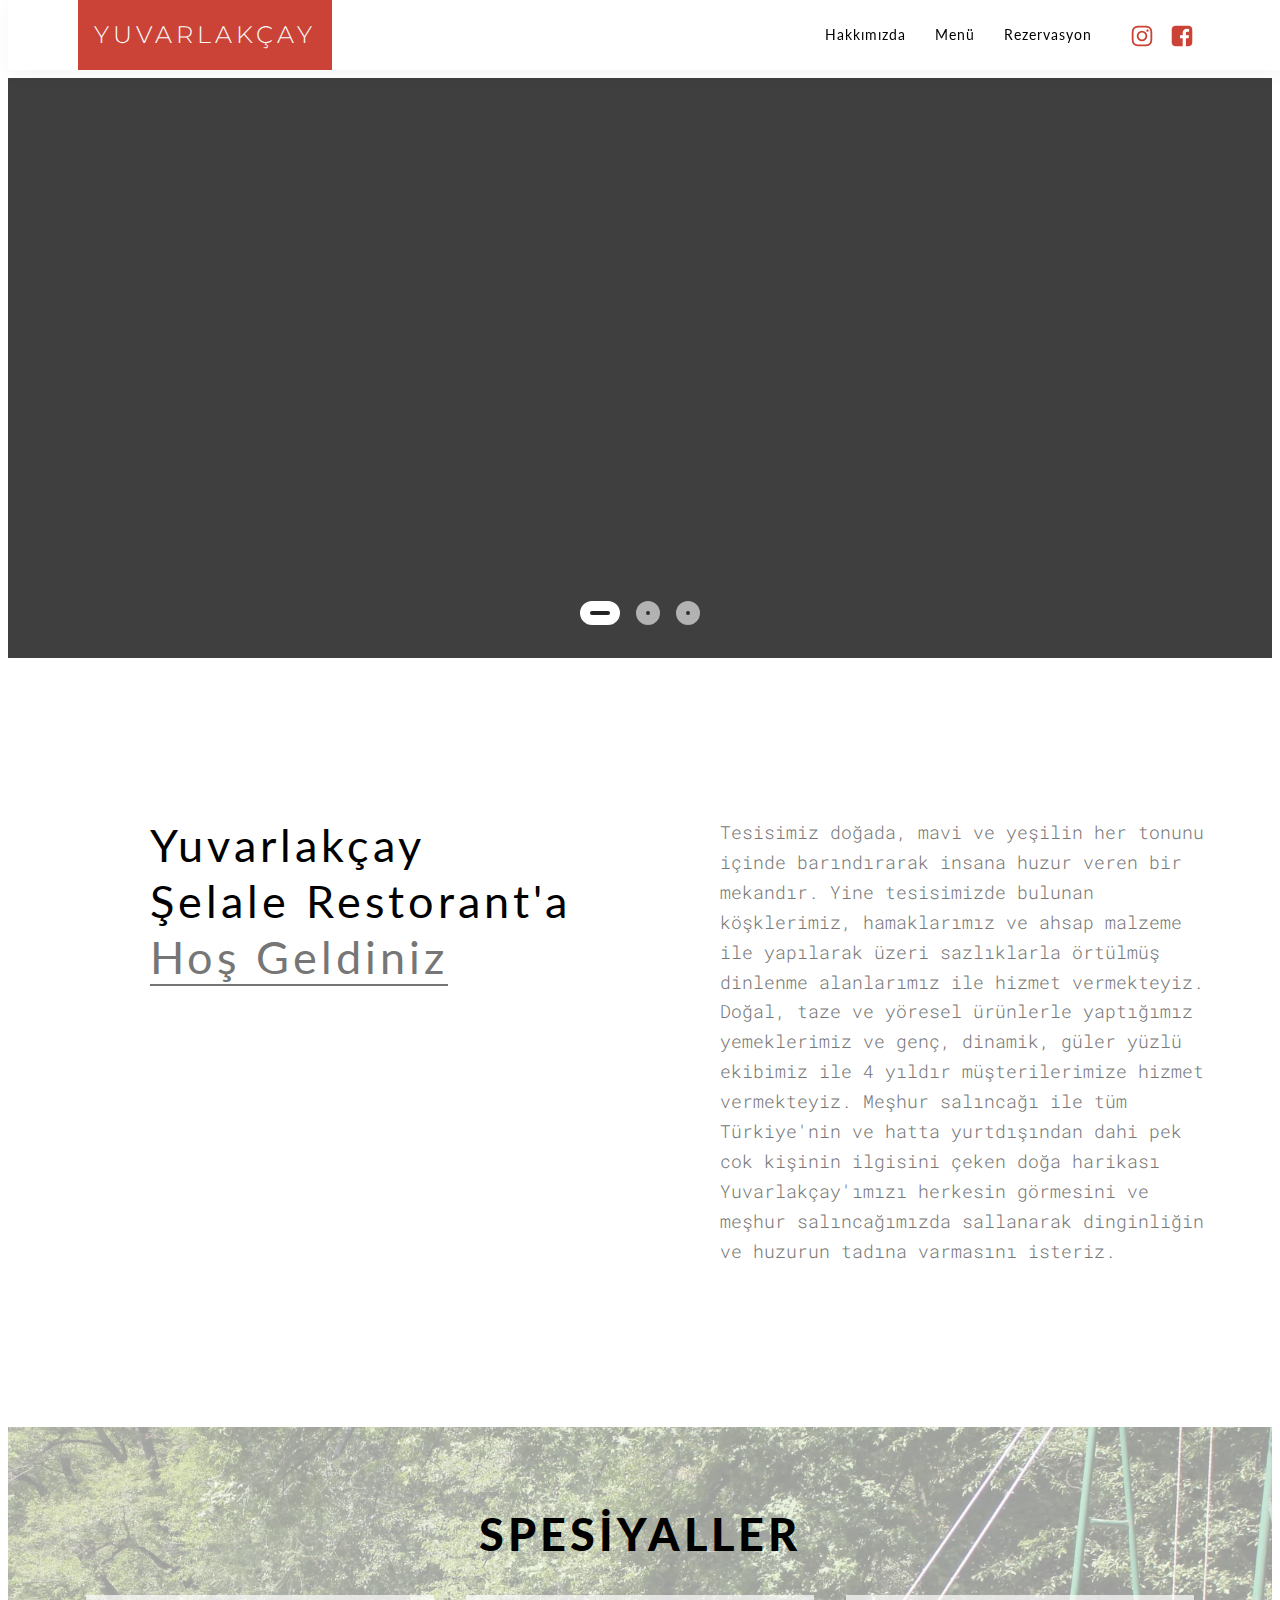
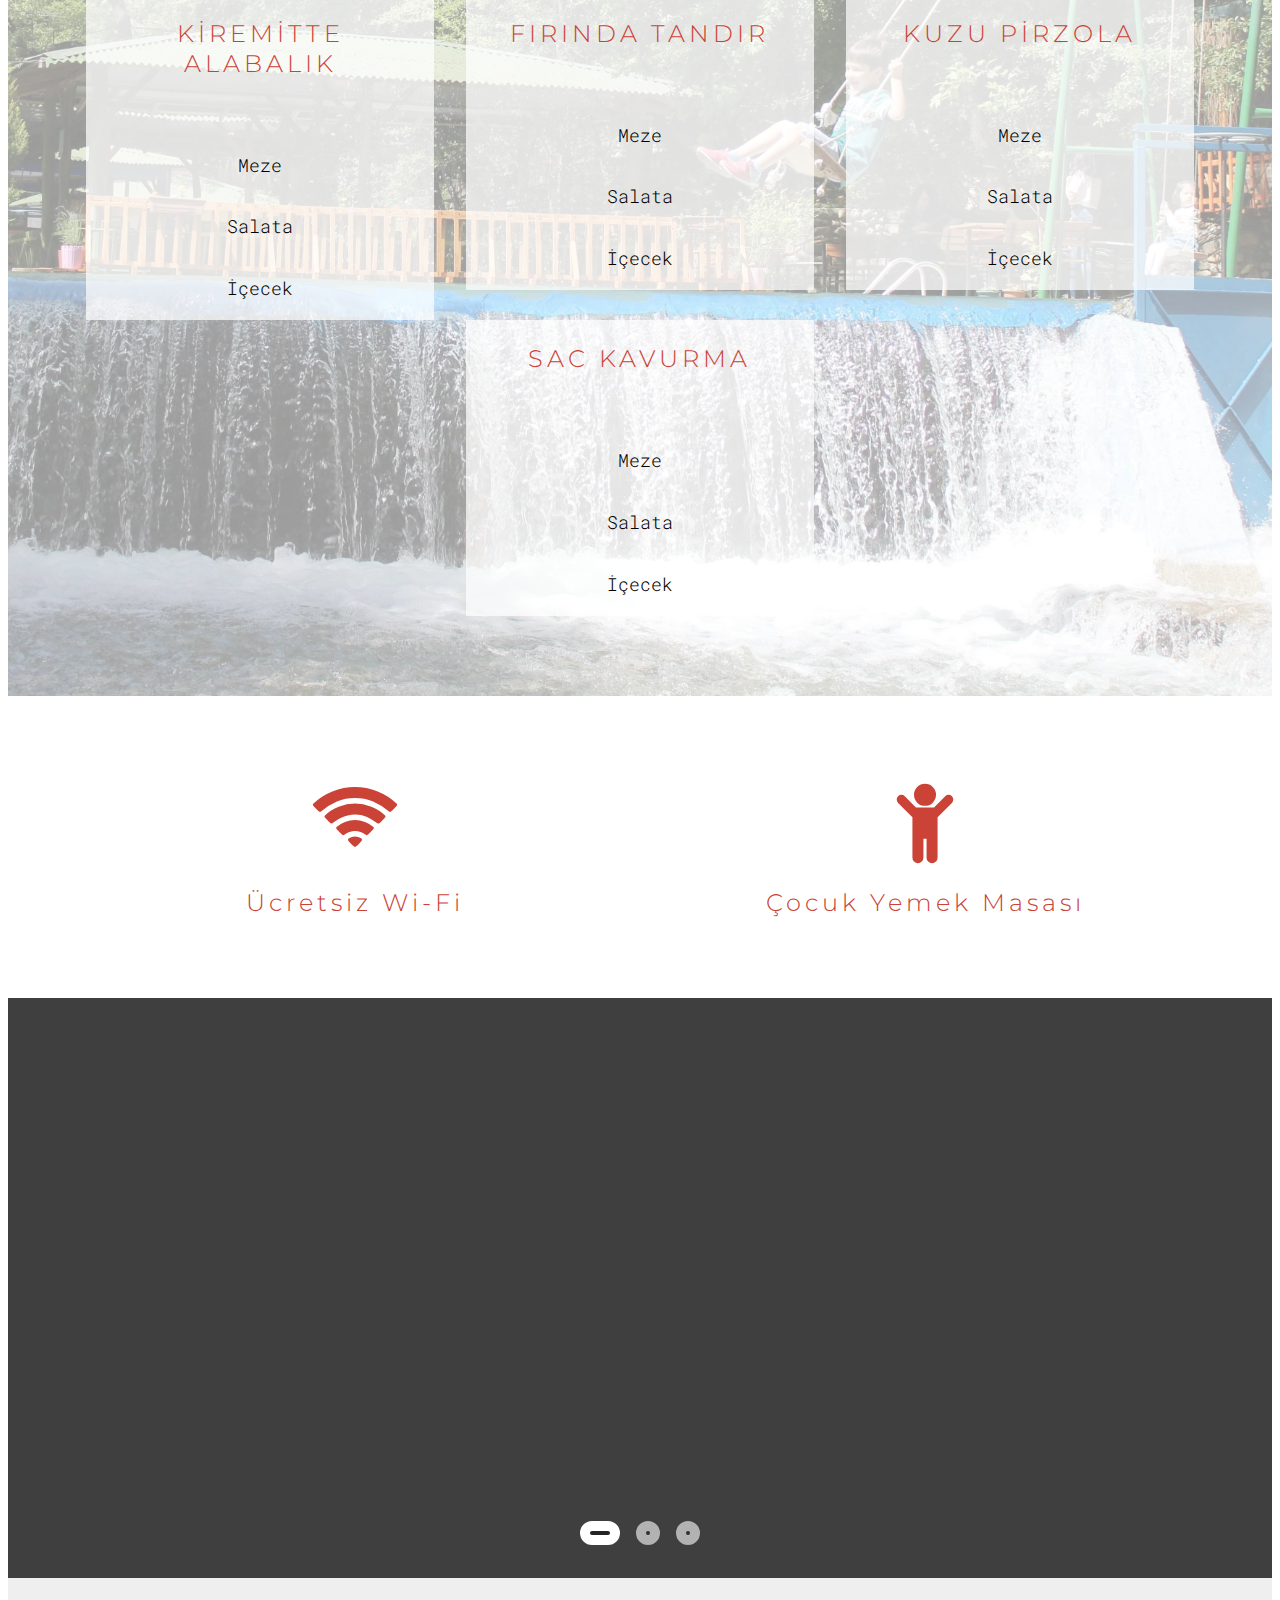
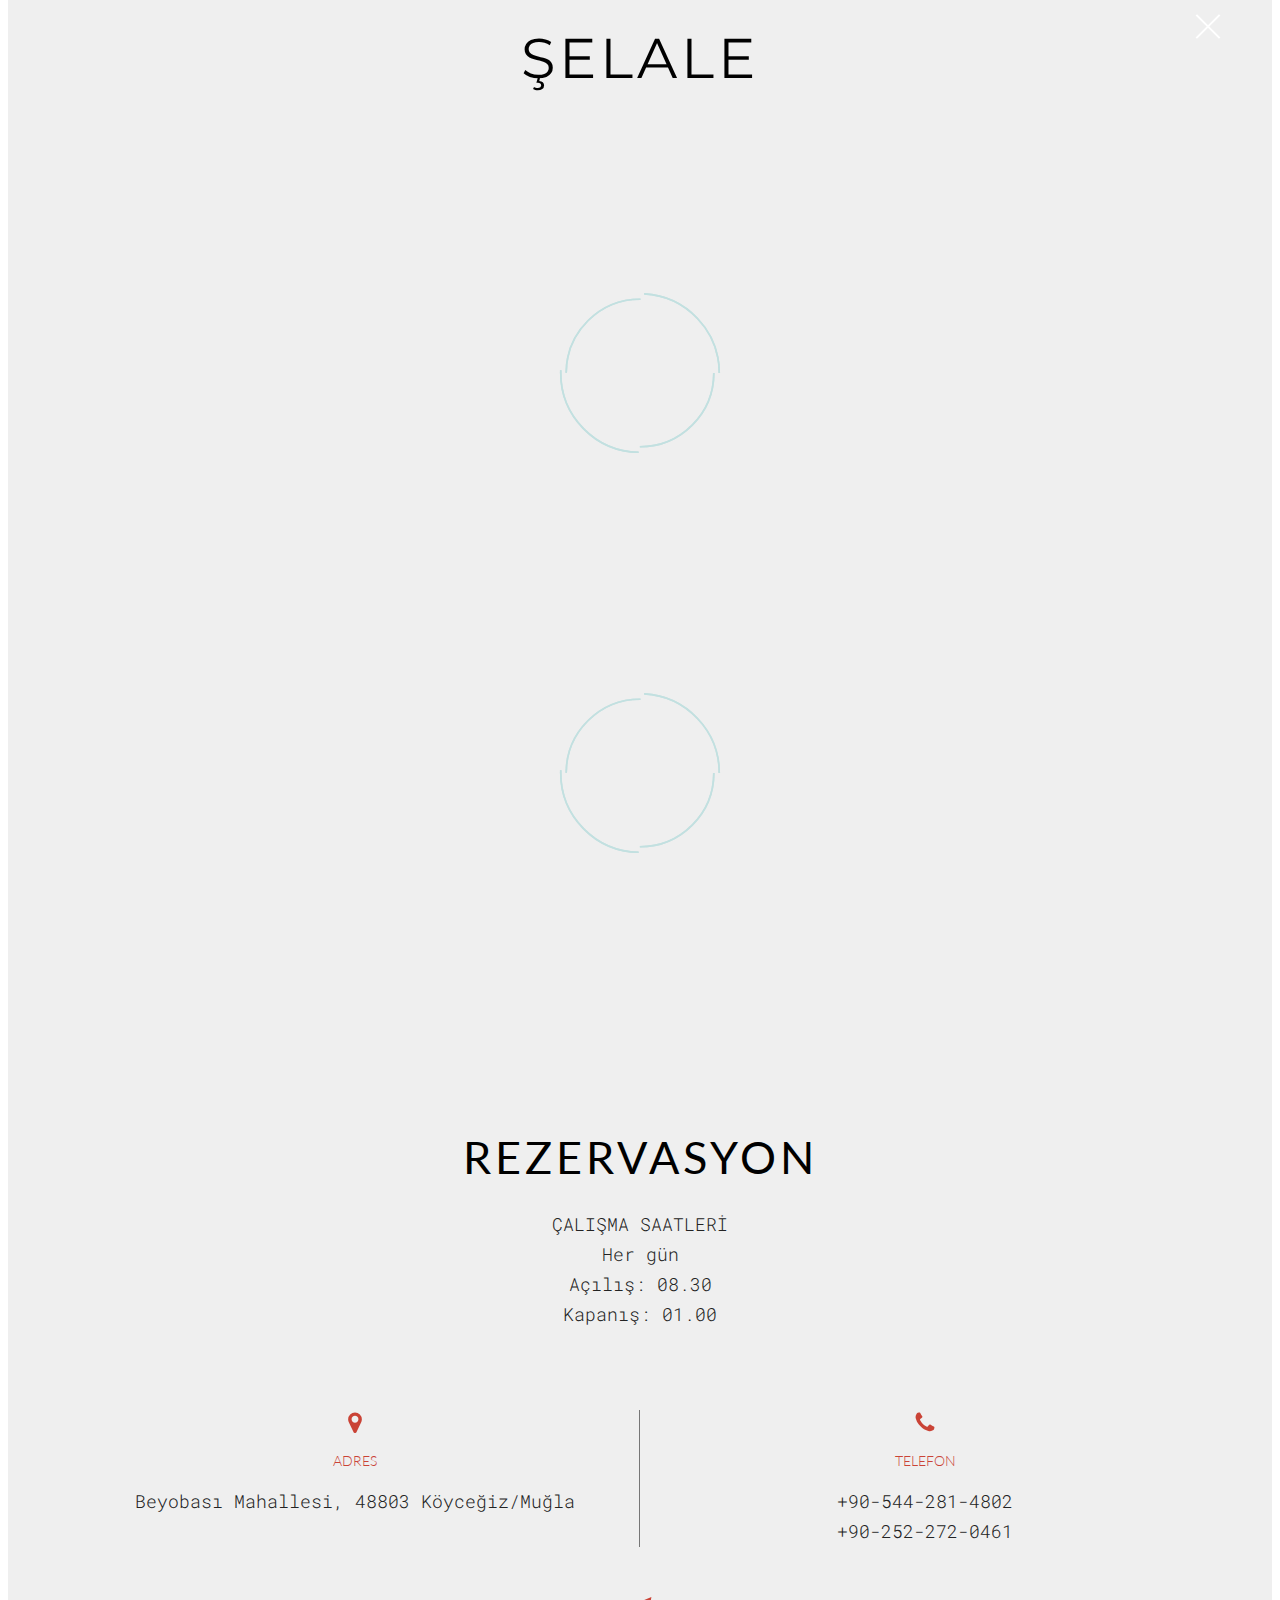
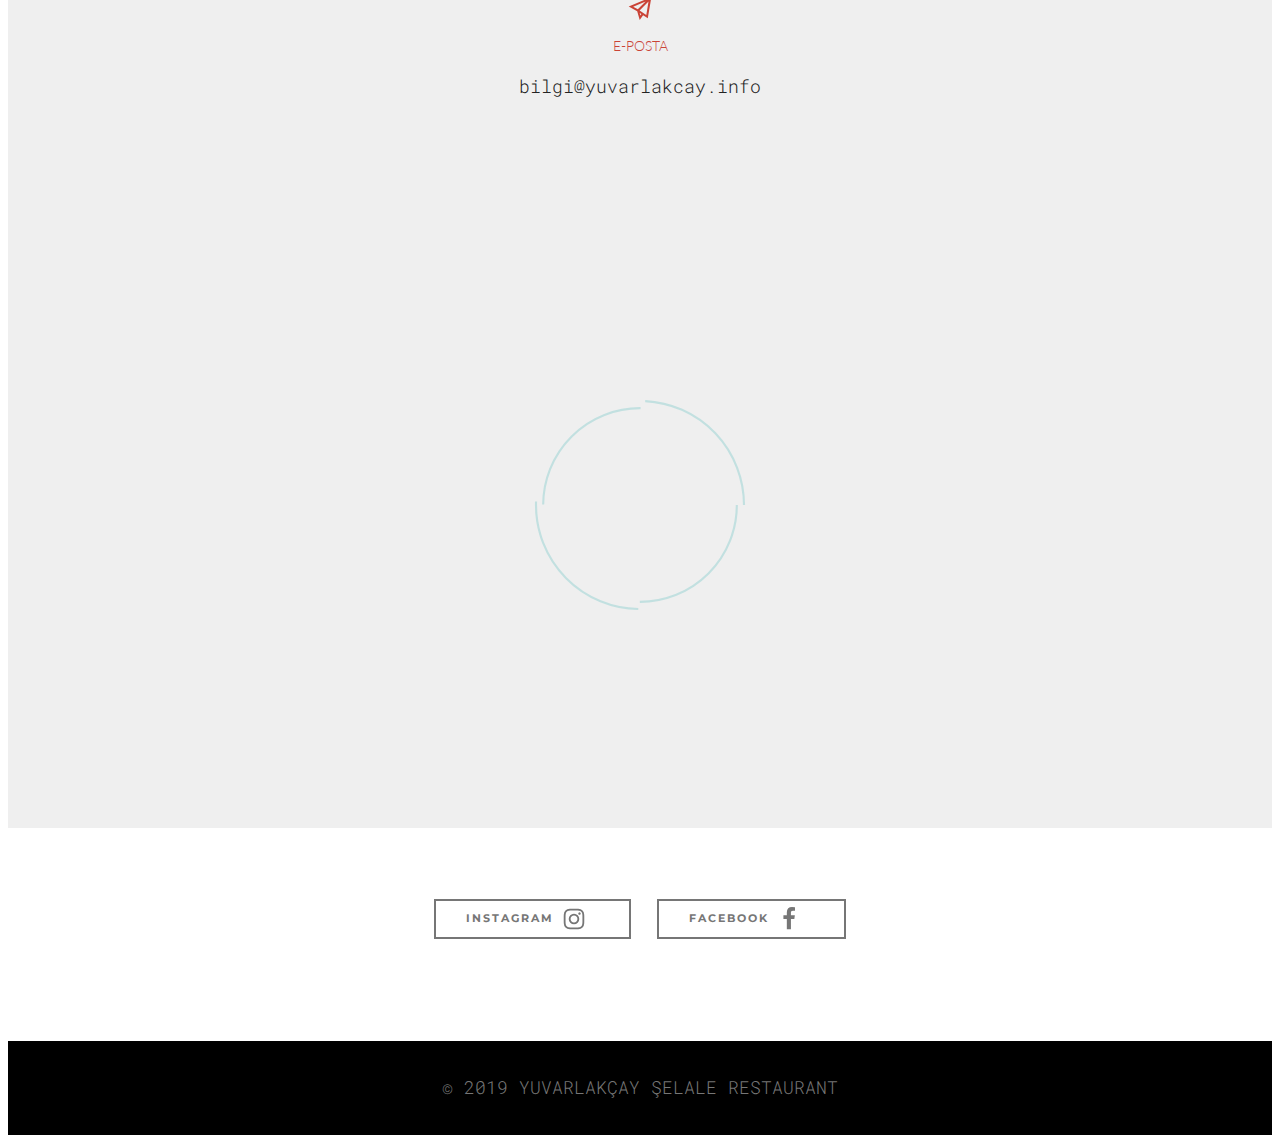
==== commit 2d54d918: "Fix spesiyaller" ====
--- a/index.html
+++ b/index.html
@@ -223,7 +223,7 @@
 	<div class="mbr-overlay"></div>
 	<div class="container">
             <div class="title-block mbr-pb-4 align-center">
-                <h3 class="mbr-section-title mbr-black mbr-bold mbr-fonts-style display-2">SPESİYALLER</h3>
+                <h3 class="mbr-section-title mbr-black mbr-bold mbr-fonts-style display-2"><strong>SPESİYALLER</strong></h3>
 
             </div>
 		<div class="mbr-row mbr-jc-c">
@@ -231,12 +231,12 @@
 				<div class="card-inner">
 					<div class="mbr-overlay"></div>
 					<div class="card-head">
-						<h3 class="card-title mbr-black mbr-fonts-style display-5">LEVREK IZGARA</h3>
+						<h3 class="card-title mbr-black mbr-fonts-style display-5">KİREMİTTE ALABALIK</h3>
 					</div>
 					<div class="card-price-wrap">
 						<div class="card-price">
-							<span class="price-sign mbr-black mbr-fonts-style display-2">₺</span>
-							<span class="price-value mbr-black mbr-fonts-style display-2">??</span>
+							<span class="price-sign mbr-black mbr-fonts-style display-2"></span>
+							<span class="price-value mbr-black mbr-fonts-style display-2"></span>
 						</div>
 
 					</div>
@@ -248,10 +248,15 @@
 						<li class="list-item">
 
 								<span class="item-text mbr-fonts-style display-7">Meze</span>
-							</li><li class="list-item">
-
+							</li>
+              <li class="list-item">
 								<span class="item-text mbr-fonts-style display-7">Salata</span>
-							</li></ul>
+							</li>
+              <li class="list-item">
+
+								<span class="item-text mbr-fonts-style display-7">İçecek</span>
+							</li>
+            </ul>
 					</div>
 
 				</div>
@@ -261,12 +266,12 @@
 				<div class="card-inner">
 					<div class="mbr-overlay"></div>
 					<div class="card-head">
-						<h3 class="card-title mbr-black mbr-fonts-style display-5">KUZU PİRZOLA</h3>
+						<h3 class="card-title mbr-black mbr-fonts-style display-5">FIRINDA TANDIR</h3>
 					</div>
 					<div class="card-price-wrap">
 						<div class="card-price">
-							<span class="price-sign mbr-black mbr-fonts-style display-2">₺</span>
-							<span class="price-value mbr-black mbr-fonts-style display-2">??</span>
+							<span class="price-sign mbr-black mbr-fonts-style display-2"></span>
+							<span class="price-value mbr-black mbr-fonts-style display-2"></span>
 						</div>
 
 					</div>
@@ -281,22 +286,58 @@
 							</li><li class="list-item">
 
 								<span class="item-text mbr-fonts-style display-7">Salata</span>
+							</li><li class="list-item">
+
+								<span class="item-text mbr-fonts-style display-7">İçecek</span>
 							</li></ul>
 					</div>
 
 				</div>
 			</div>
 
+      <div class="card card2 mbr-col-sm-12 mbr-col-md-6 md-pb mbr-col-lg-4 align-center">
+				<div class="card-inner">
+					<div class="mbr-overlay"></div>
+					<div class="card-head">
+						<h3 class="card-title mbr-black mbr-fonts-style display-5">KUZU PİRZOLA</h3>
+					</div>
+					<div class="card-price-wrap">
+						<div class="card-price">
+							<span class="price-sign mbr-black mbr-fonts-style display-2"></span>
+							<span class="price-value mbr-black mbr-fonts-style display-2"></span>
+						</div>
+
+					</div>
+					<div class="items-list-wrap">
+						<ul class="items-list mbr-black">
+
+
+
+						<li class="list-item">
+
+								<span class="item-text mbr-fonts-style display-7">Meze</span>
+							</li><li class="list-item">
+
+								<span class="item-text mbr-fonts-style display-7">Salata</span>
+							</li><li class="list-item">
+
+								<span class="item-text mbr-fonts-style display-7">İçecek</span>
+							</li></ul>
+					</div>
+
+				</div>
+			</div>
+
 			<div class="card card3 mbr-col-sm-12 mbr-col-md-6 mbr-col-lg-4 align-center last-child">
 				<div class="card-inner">
 					<div class="mbr-overlay"></div>
 					<div class="card-head">
-						<h3 class="card-title mbr-black mbr-fonts-style display-5">FIRINDA TANDIR</h3>
+						<h3 class="card-title mbr-black mbr-fonts-style display-5">SAC KAVURMA</h3>
 					</div>
 					<div class="card-price-wrap">
 						<div class="card-price">
-							<span class="price-sign mbr-black mbr-fonts-style display-2">₺</span>
-							<span class="price-value mbr-black mbr-fonts-style display-2">??</span>
+							<span class="price-sign mbr-black mbr-fonts-style display-2"></span>
+							<span class="price-value mbr-black mbr-fonts-style display-2"></span>
 						</div>
 
 					</div>
@@ -311,6 +352,9 @@
 							</li><li class="list-item">
 
 								<span class="item-text mbr-fonts-style display-7">Salata</span>
+							</li><li class="list-item">
+
+								<span class="item-text mbr-fonts-style display-7">İçecek</span>
 							</li></ul>
 					</div>
 
@@ -525,14 +569,13 @@
 
         </div>
         <div class="map-block mbr-col-md-12 mbr-col-sm-12 mbr-jc-c mbr-flex mbr-m-auto mbr-column">
-            <div class="google-map"><amp-iframe src="https://www.google.com/maps/embed/v1/place?key=AIzaSyDlqUgrubRDixmu6OnRsHrqa1XpJBGnlKQ&amp;q=place_id:ChIJ2UKFNbd9wBQRyrYVVN3T_sk" height="400" layout="fill" sandbox="allow-scripts allow-same-origin                                 allow-popups" frameborder="0" class="placeholder-loader">
+            <div class="google-map"><amp-iframe src="https://www.google.com/maps/embed?pb=!1m14!1m8!1m3!1d3189.8979202200153!2d28.796388999999998!3d36.916705!3m2!1i1024!2i768!4f13.1!3m3!1m2!1s0x0%3A0x8c91c21f0bfbfbab!2sYuvarlak%C3%A7ay+%C5%9Eelale+Restorant!5e0!3m2!1sen!2sus!4v1560372607525!5m2!1sen!2sus" height="400" layout="fill" sandbox="allow-scripts allow-same-origin                                 allow-popups" frameborder="0" class="placeholder-loader">
                 <div placeholder="" class="placeholder">
                                 <svg version="1.1" xmlns="http://www.w3.org/2000/svg" viewBox="0 0 300 300">
                                     <circle class="big" fill="none" stroke="#c2e0e0" stroke-width="3" stroke-dasharray="230" stroke-dashoffset="230" cx="150" cy="150" r="145"></circle>
                                     <circle class="small" fill="none" stroke="#c2e0e0" stroke-width="3" stroke-dasharray="212" cx="150" cy="150" r="135"></circle>
                                 </svg></div>
             </amp-iframe></div>
-
         </div>
     </div>
 </section>
@@ -561,5 +604,16 @@
 
 
 
-<amp-install-serviceworker src="sw.js" layout="nodisplay"></amp-install-serviceworker></body>
+<amp-install-serviceworker src="sw.js" layout="nodisplay"></amp-install-serviceworker>
+<!-- Global site tag (gtag.js) - Google Analytics -->
+<script async src="https://www.googletagmanager.com/gtag/js?id=UA-142008446-1"></script>
+<script>
+  window.dataLayer = window.dataLayer || [];
+  function gtag(){dataLayer.push(arguments);}
+  gtag('js', new Date());
+
+  gtag('config', 'UA-142008446-1');
+</script>
+
+</body>
 </html>
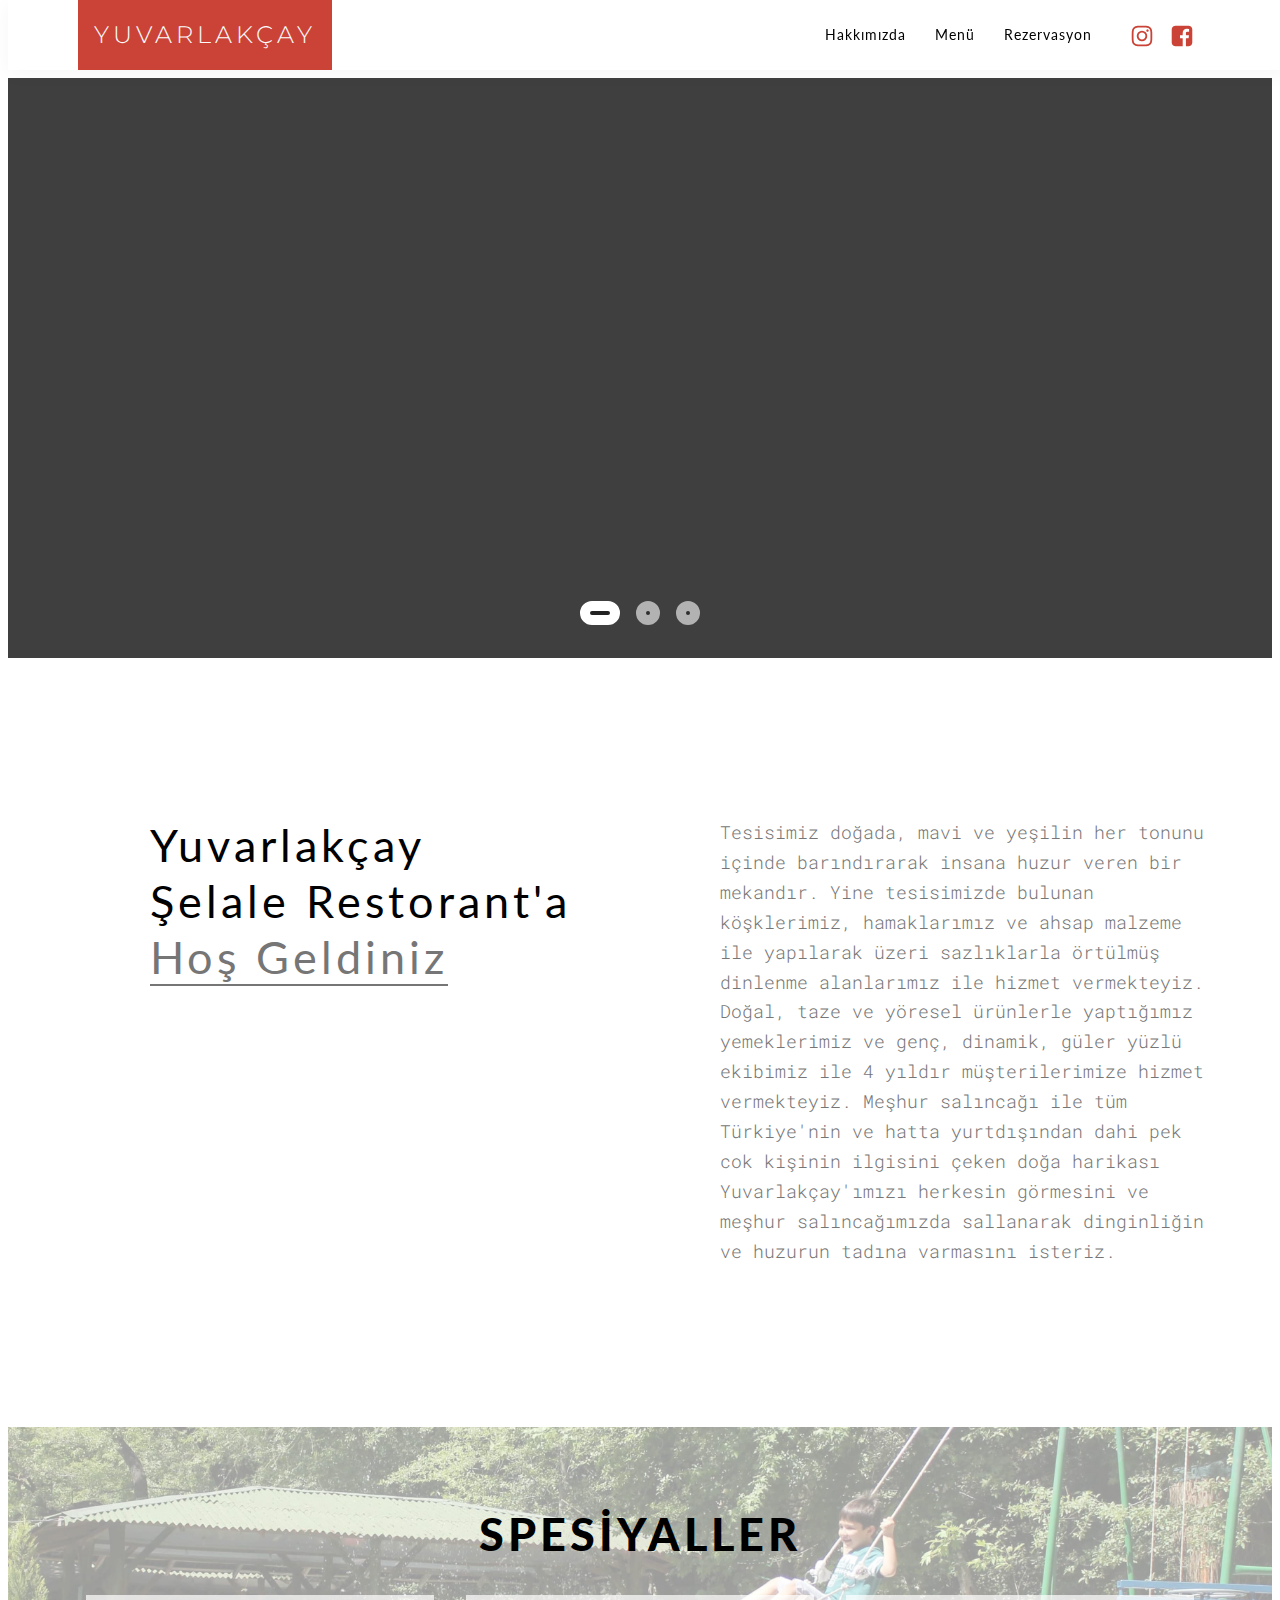
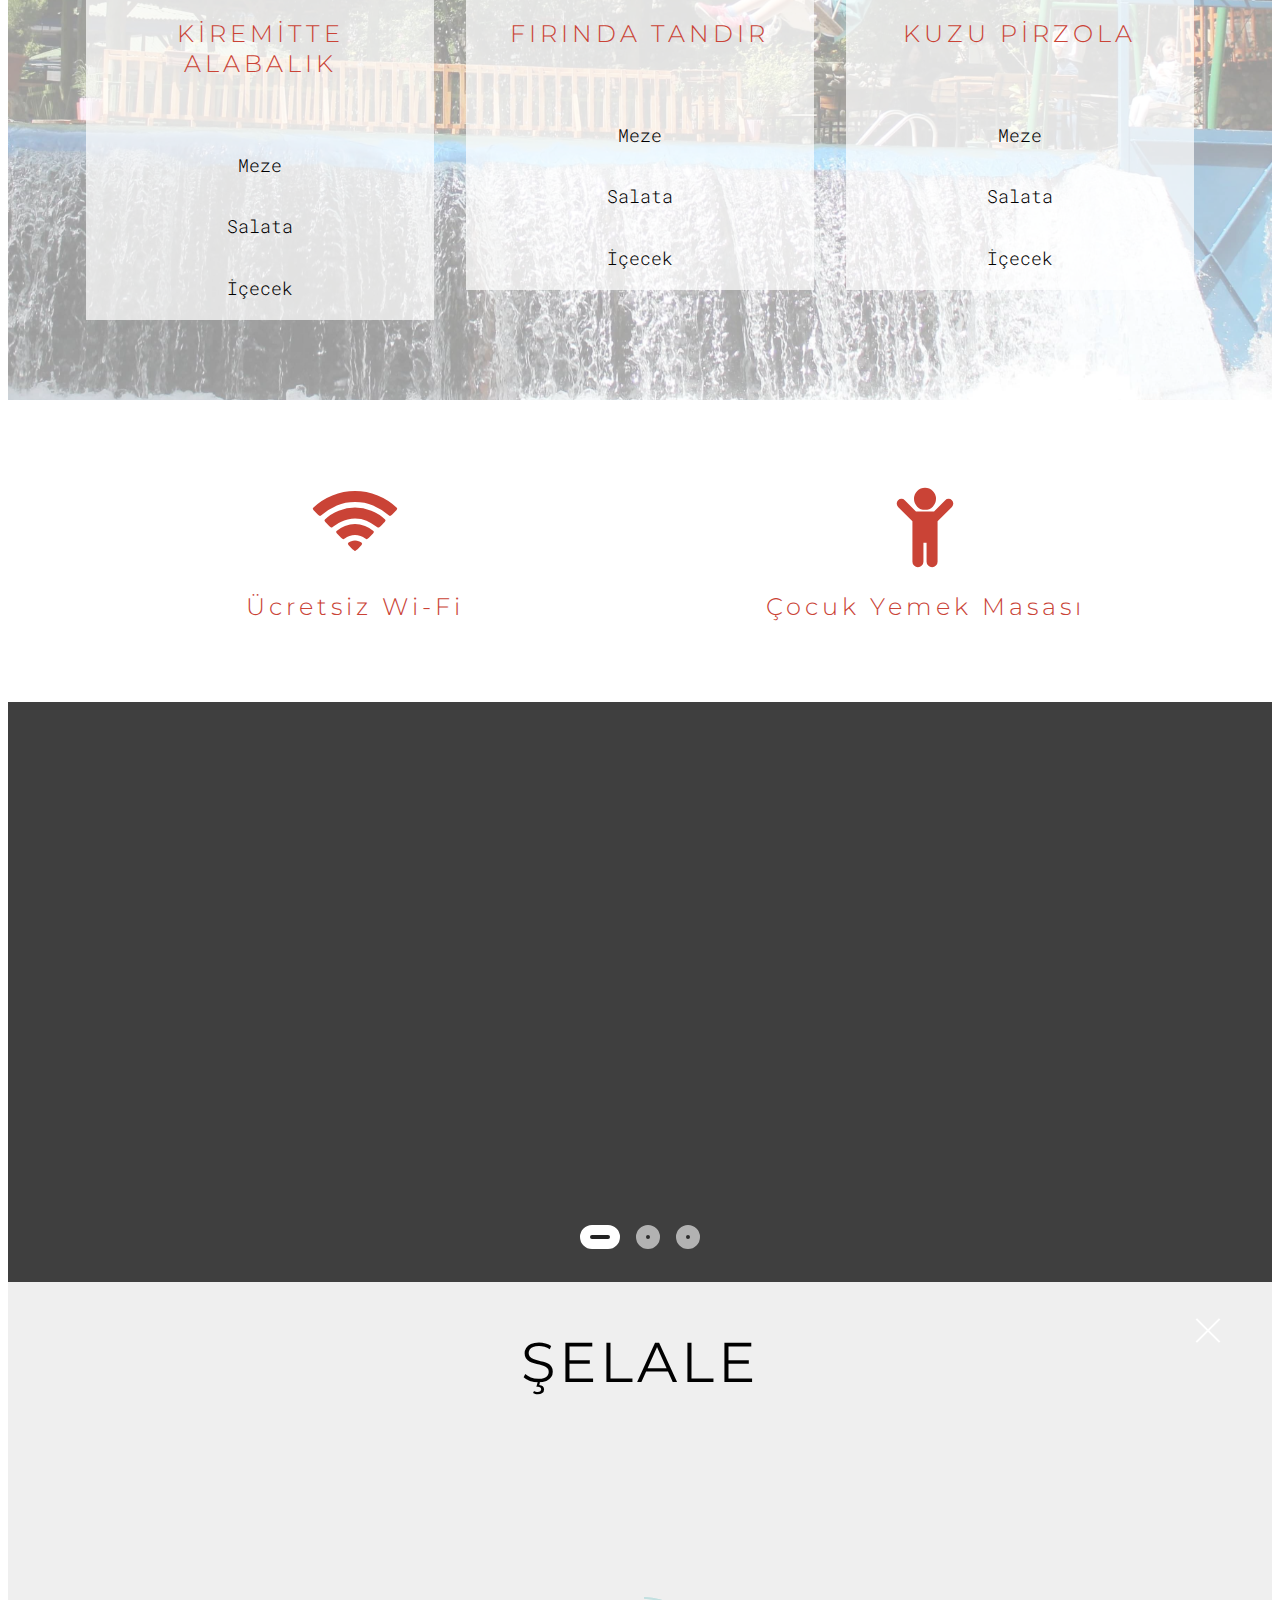
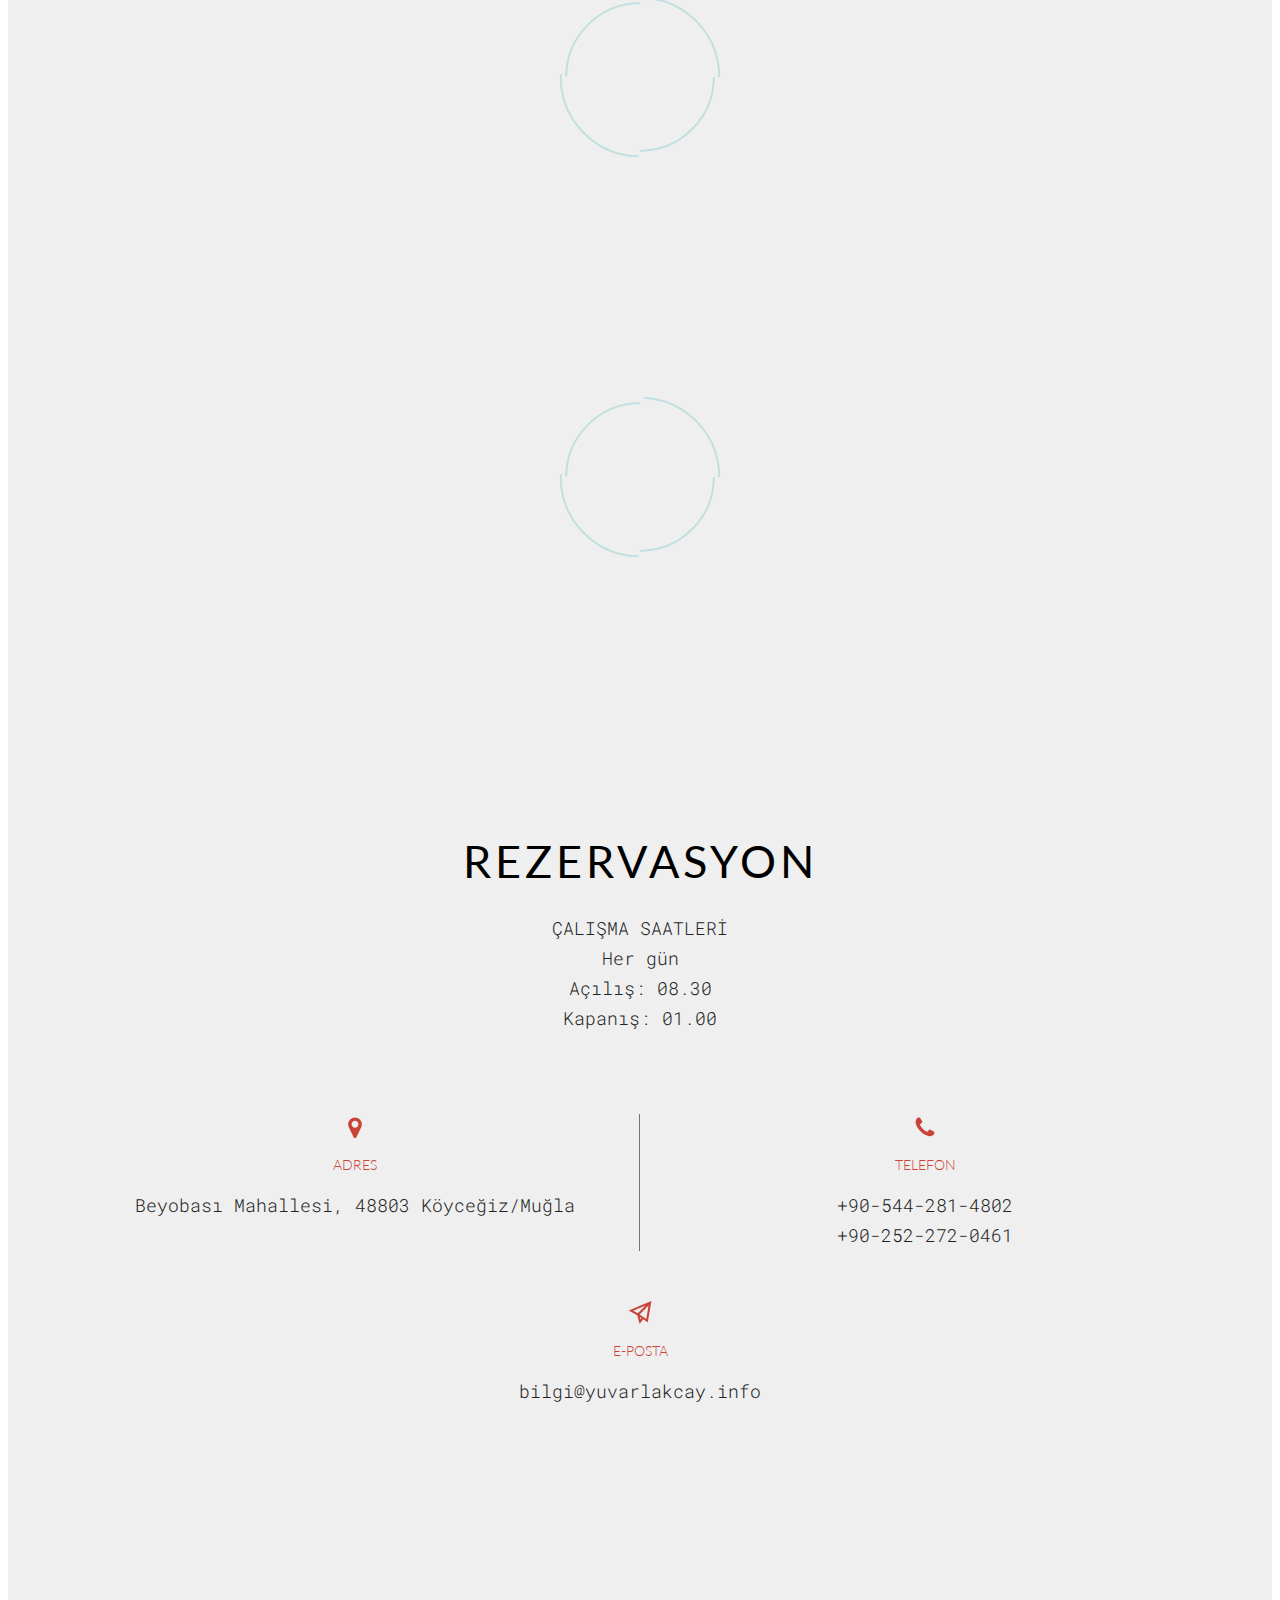
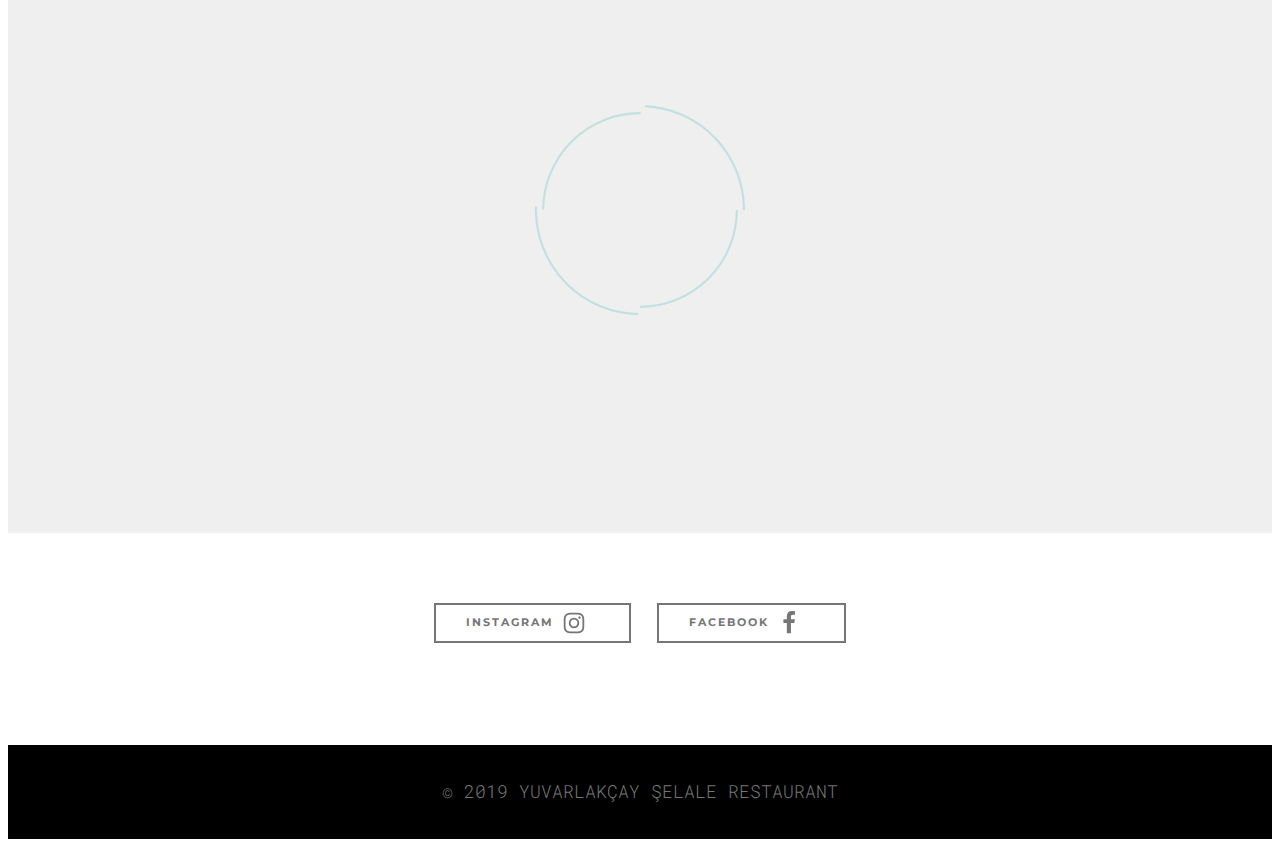
==== commit 0fc35178: "Fix spesiyaller" ====
--- a/index.html
+++ b/index.html
@@ -327,41 +327,6 @@
 
 				</div>
 			</div>
-
-			<div class="card card3 mbr-col-sm-12 mbr-col-md-6 mbr-col-lg-4 align-center last-child">
-				<div class="card-inner">
-					<div class="mbr-overlay"></div>
-					<div class="card-head">
-						<h3 class="card-title mbr-black mbr-fonts-style display-5">SAC KAVURMA</h3>
-					</div>
-					<div class="card-price-wrap">
-						<div class="card-price">
-							<span class="price-sign mbr-black mbr-fonts-style display-2"></span>
-							<span class="price-value mbr-black mbr-fonts-style display-2"></span>
-						</div>
-
-					</div>
-					<div class="items-list-wrap">
-						<ul class="items-list mbr-black">
-
-
-
-						<li class="list-item">
-
-								<span class="item-text mbr-fonts-style display-7">Meze</span>
-							</li><li class="list-item">
-
-								<span class="item-text mbr-fonts-style display-7">Salata</span>
-							</li><li class="list-item">
-
-								<span class="item-text mbr-fonts-style display-7">İçecek</span>
-							</li></ul>
-					</div>
-
-				</div>
-			</div>
-
-
 		</div>
 	</div>
 </section>
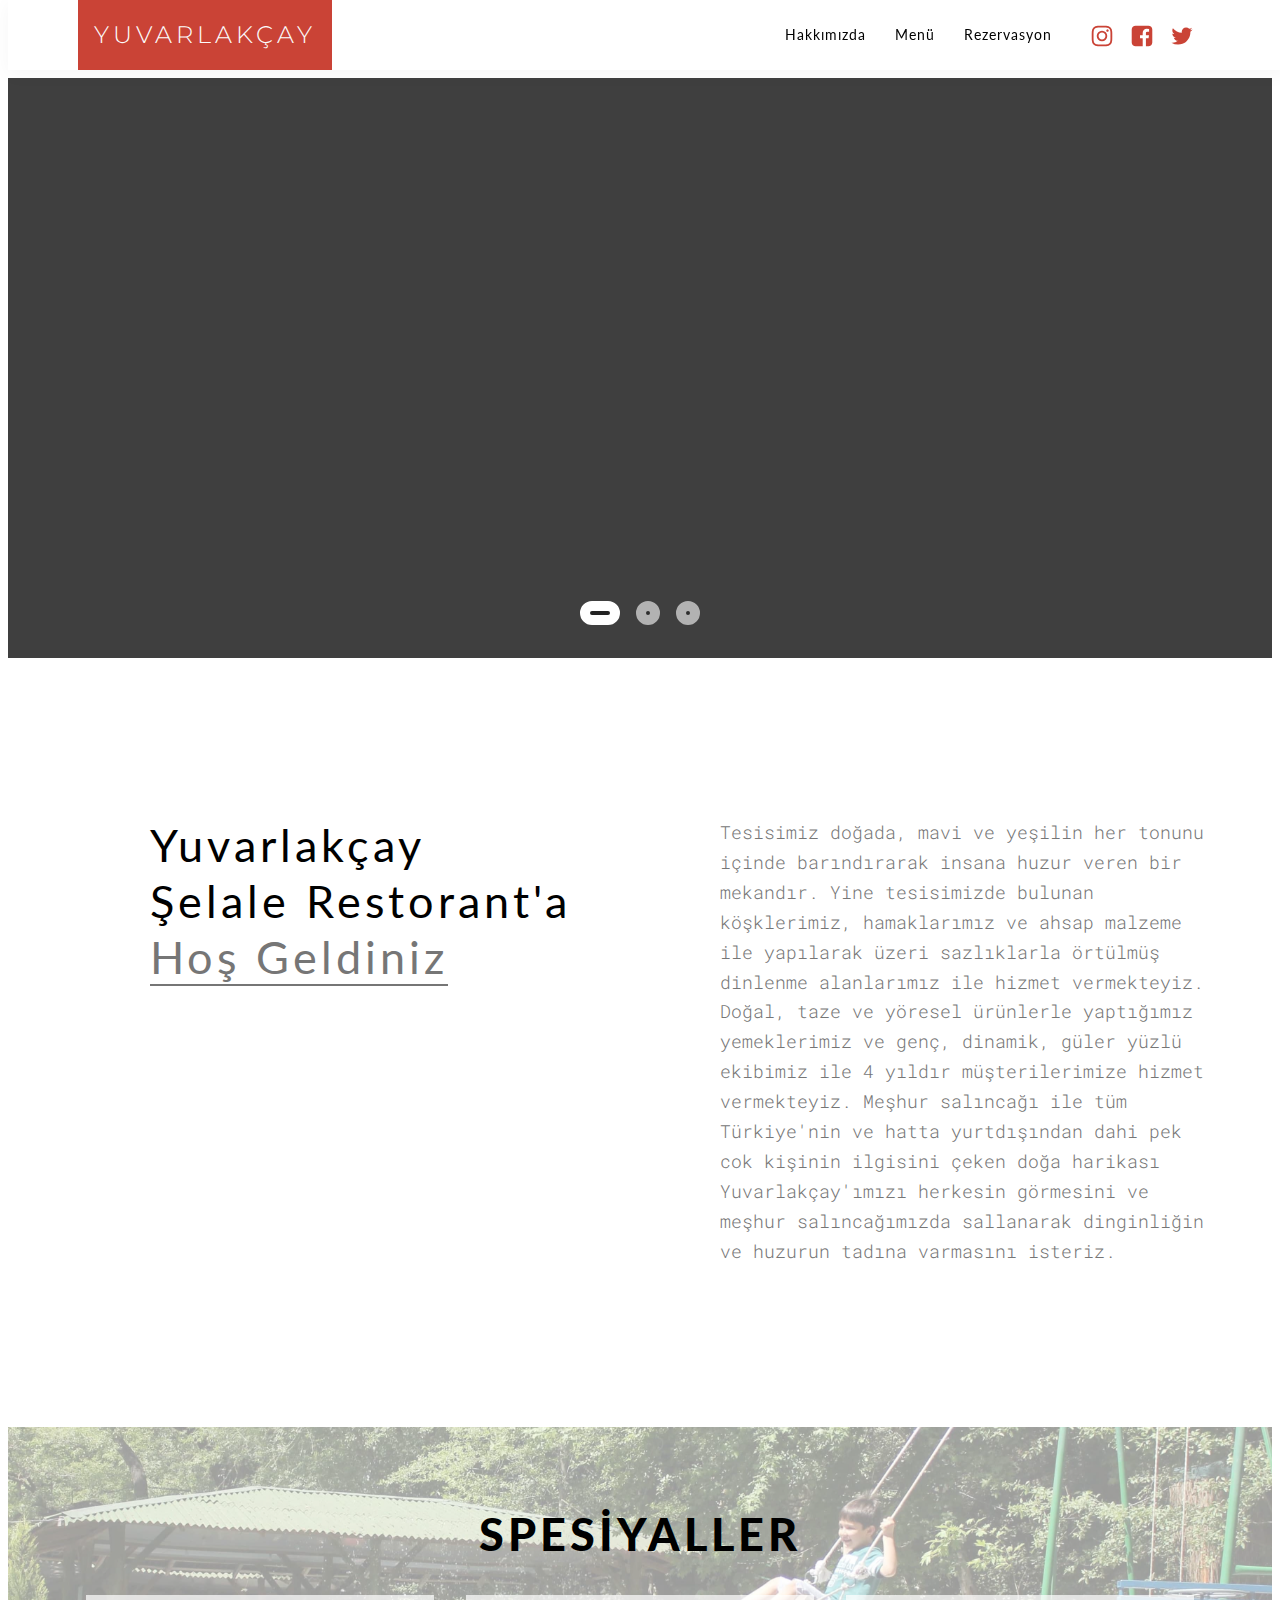
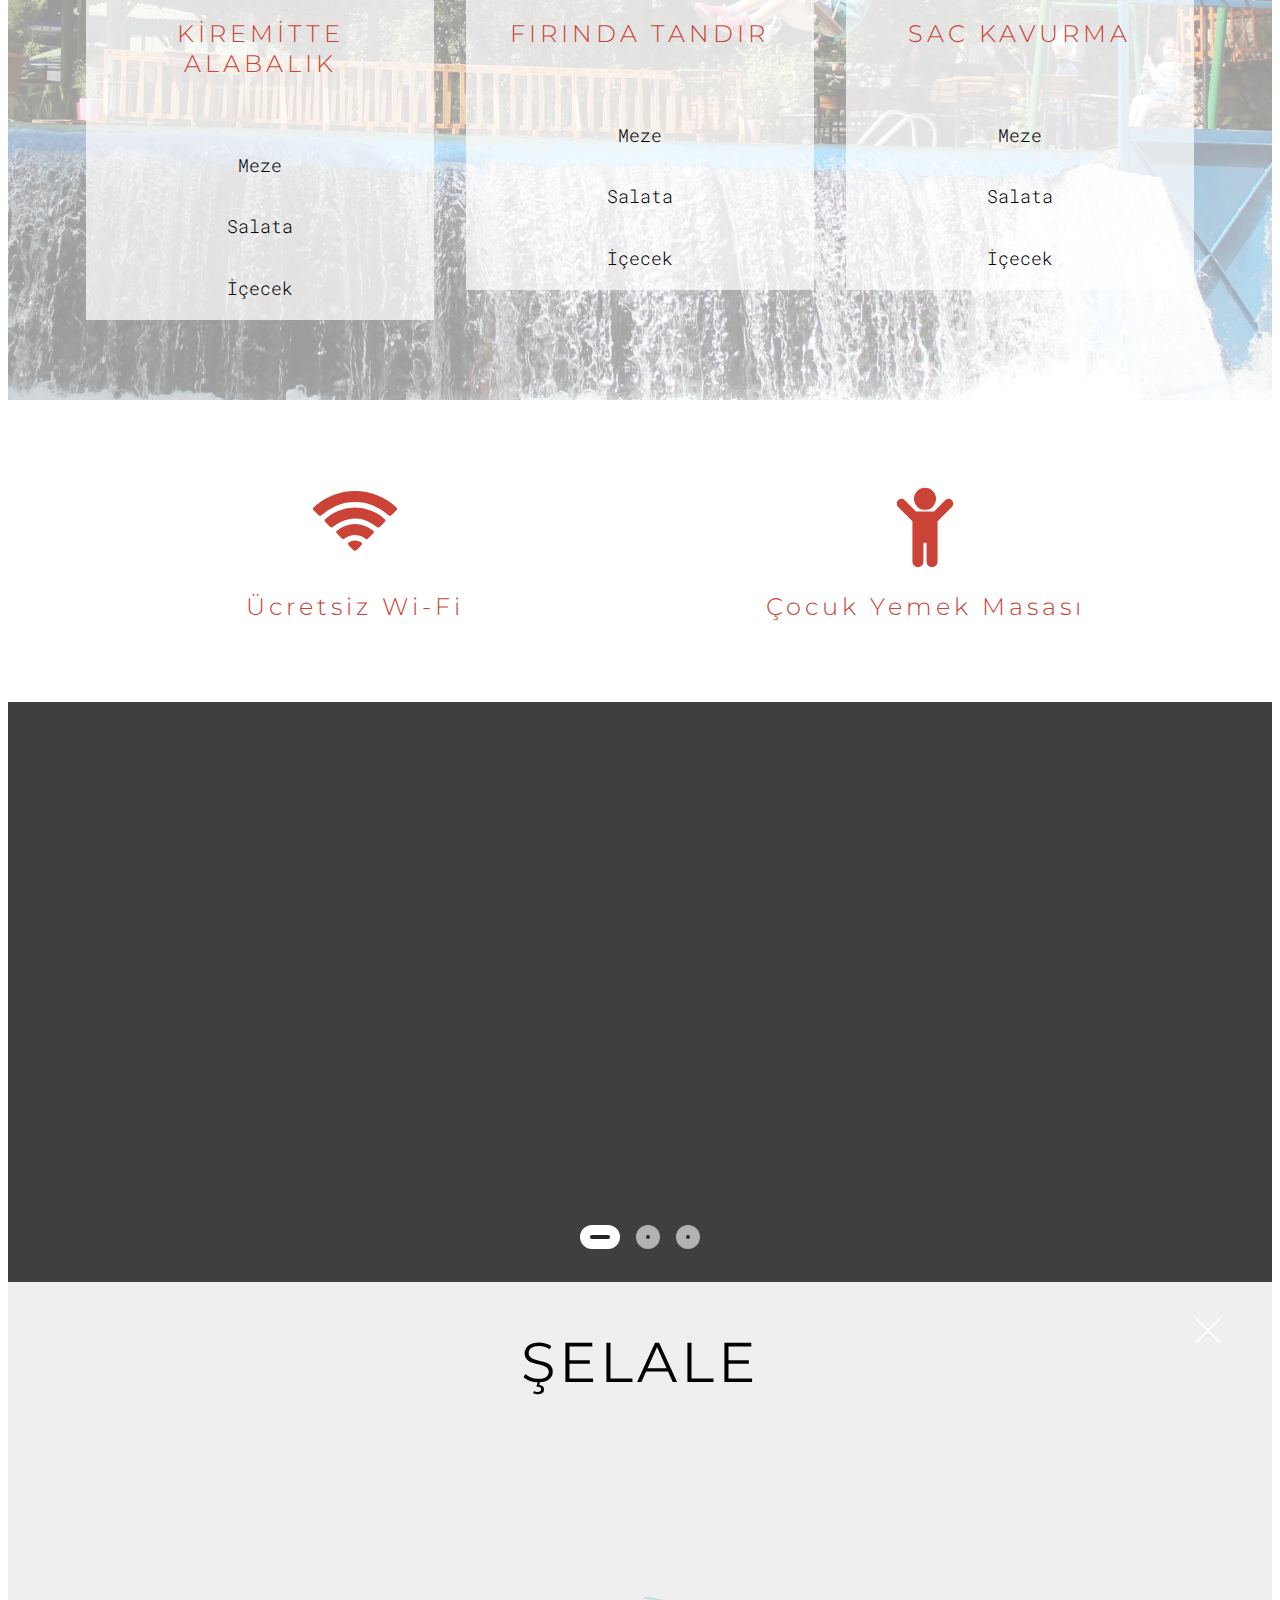
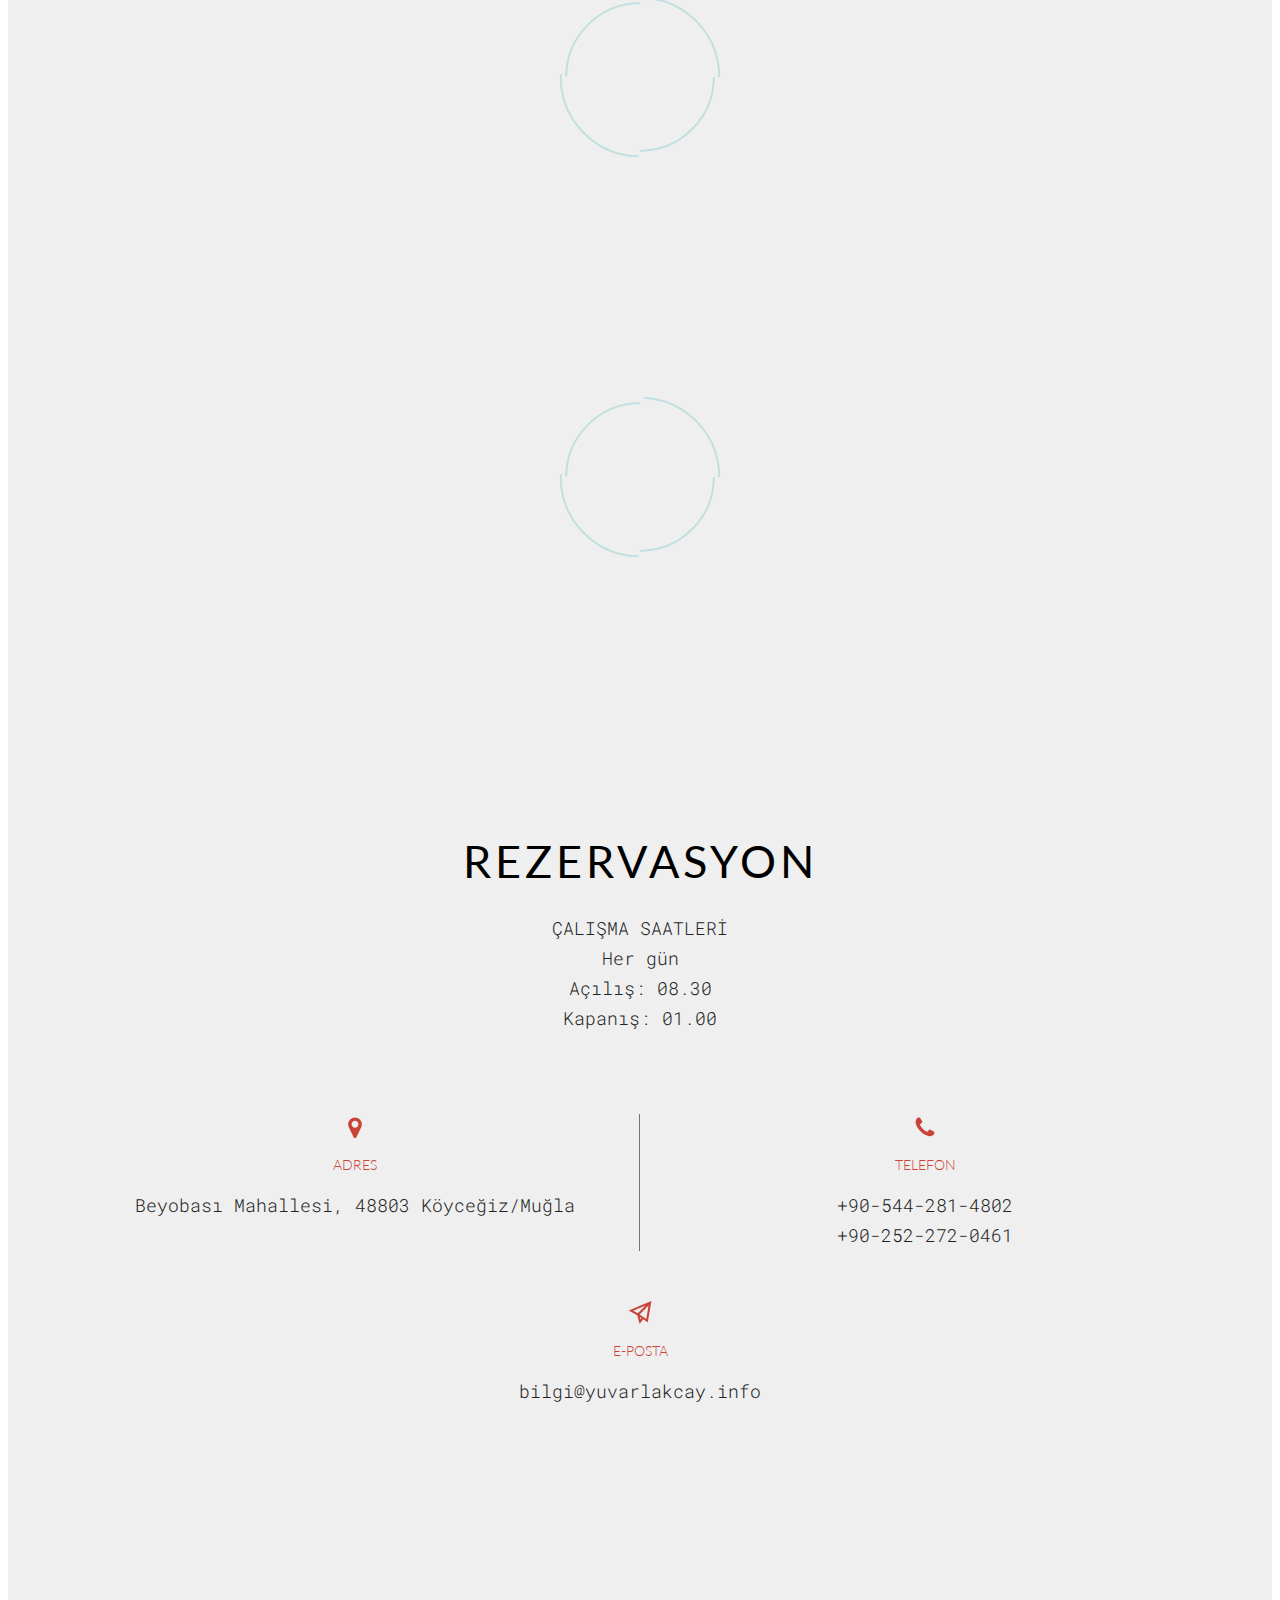
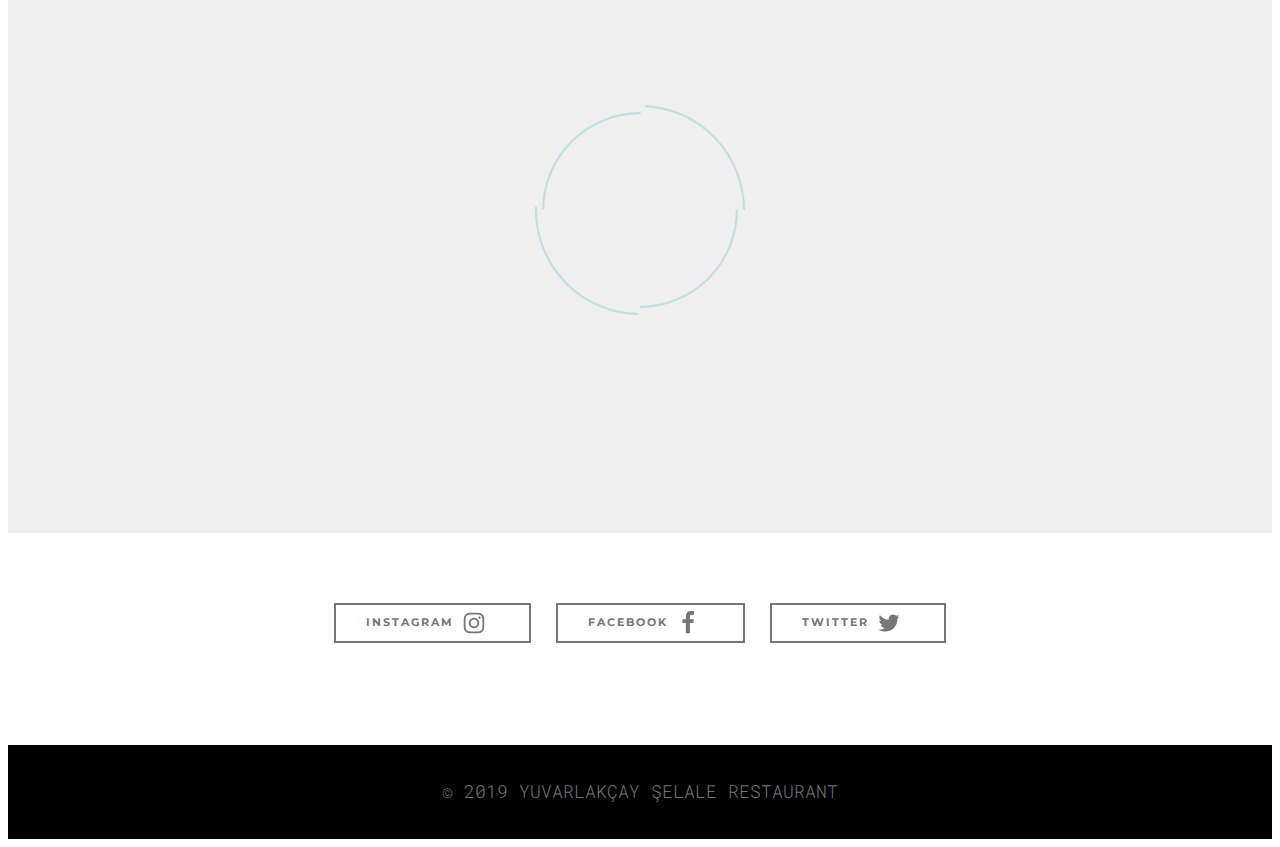
==== commit fa374491: "Fix Sosyal medya" ====
--- a/index.html
+++ b/index.html
@@ -61,11 +61,15 @@
 
 
 
-				<a href="https://www.instagram.com/yuvarlakcay.selale.restaurant/" target="_blank" class="iconfont-wrapper">
+				<a href="https://www.instagram.com/yuvarlakcayselale/" target="_blank" class="iconfont-wrapper">
 						<span class="amp-iconfont animation-normal fa-instagram fa"><svg width="100%" height="100%" viewBox="0 0 1792 1792" xmlns="http://www.w3.org/2000/svg" fill="currentColor"><path d="M1152 896q0-106-75-181t-181-75-181 75-75 181 75 181 181 75 181-75 75-181zm138 0q0 164-115 279t-279 115-279-115-115-279 115-279 279-115 279 115 115 279zm108-410q0 38-27 65t-65 27-65-27-27-65 27-65 65-27 65 27 27 65zm-502-220q-7 0-76.5-.5t-105.5 0-96.5 3-103 10-71.5 18.5q-50 20-88 58t-58 88q-11 29-18.5 71.5t-10 103-3 96.5 0 105.5.5 76.5-.5 76.5 0 105.5 3 96.5 10 103 18.5 71.5q20 50 58 88t88 58q29 11 71.5 18.5t103 10 96.5 3 105.5 0 76.5-.5 76.5.5 105.5 0 96.5-3 103-10 71.5-18.5q50-20 88-58t58-88q11-29 18.5-71.5t10-103 3-96.5 0-105.5-.5-76.5.5-76.5 0-105.5-3-96.5-10-103-18.5-71.5q-20-50-58-88t-88-58q-29-11-71.5-18.5t-103-10-96.5-3-105.5 0-76.5.5zm768 630q0 229-5 317-10 208-124 322t-322 124q-88 5-317 5t-317-5q-208-10-322-124t-124-322q-5-88-5-317t5-317q10-208 124-322t322-124q88-5 317-5t317 5q208 10 322 124t124 322q5 88 5 317z"></path></svg></span>
 					</a><a href="https://www.facebook.com/yuvarlakcayselale48/" target="_blank" class="iconfont-wrapper">
 						<span class="amp-iconfont animation-normal fa-facebook-square fa"><svg width="100%" height="100%" viewBox="0 0 1792 1792" xmlns="http://www.w3.org/2000/svg" fill="currentColor"><path d="M1376 128q119 0 203.5 84.5t84.5 203.5v960q0 119-84.5 203.5t-203.5 84.5h-188v-595h199l30-232h-229v-148q0-56 23.5-84t91.5-28l122-1v-207q-63-9-178-9-136 0-217.5 80t-81.5 226v171h-200v232h200v595h-532q-119 0-203.5-84.5t-84.5-203.5v-960q0-119 84.5-203.5t203.5-84.5h960z"></path></svg></span>
-					</a></div>
+					</a>
+
+          <a href="https://twitter.com/elalerestaurant1" target="_blank" class="iconfont-wrapper">
+  						<span class="amp-iconfont animation-normal fa-twitter fa"><svg width="100%" height="100%" viewBox="0 0 1792 1792" xmlns="http://www.w3.org/2000/svg" fill="currentColor"><path d="M1684 408q-67 98-162 167 1 14 1 42 0 130-38 259.5t-115.5 248.5-184.5 210.5-258 146-323 54.5q-271 0-496-145 35 4 78 4 225 0 401-138-105-2-188-64.5t-114-159.5q33 5 61 5 43 0 85-11-112-23-185.5-111.5t-73.5-205.5v-4q68 38 146 41-66-44-105-115t-39-154q0-88 44-163 121 149 294.5 238.5t371.5 99.5q-8-38-8-74 0-134 94.5-228.5t228.5-94.5q140 0 236 102 109-21 205-78-37 115-142 178 93-10 186-50z"></path></svg></span>
+  					</a></div>
 				<!-- SOCIAL ICON END -->
 				<!-- SHOW BUTTON -->
 
@@ -105,10 +109,13 @@
 
 
 
-				<a href="https://www.instagram.com/yuvarlakcay.selale.restaurant/" target="_blank" class="iconfont-wrapper">
+				<a href="https://www.instagram.com/yuvarlakcayselale/" target="_blank" class="iconfont-wrapper">
 						<span class="amp-iconfont animation-normal fa-instagram fa"><svg width="100%" height="100%" viewBox="0 0 1792 1792" xmlns="http://www.w3.org/2000/svg" fill="currentColor"><path d="M1152 896q0-106-75-181t-181-75-181 75-75 181 75 181 181 75 181-75 75-181zm138 0q0 164-115 279t-279 115-279-115-115-279 115-279 279-115 279 115 115 279zm108-410q0 38-27 65t-65 27-65-27-27-65 27-65 65-27 65 27 27 65zm-502-220q-7 0-76.5-.5t-105.5 0-96.5 3-103 10-71.5 18.5q-50 20-88 58t-58 88q-11 29-18.5 71.5t-10 103-3 96.5 0 105.5.5 76.5-.5 76.5 0 105.5 3 96.5 10 103 18.5 71.5q20 50 58 88t88 58q29 11 71.5 18.5t103 10 96.5 3 105.5 0 76.5-.5 76.5.5 105.5 0 96.5-3 103-10 71.5-18.5q50-20 88-58t58-88q11-29 18.5-71.5t10-103 3-96.5 0-105.5-.5-76.5.5-76.5 0-105.5-3-96.5-10-103-18.5-71.5q-20-50-58-88t-88-58q-29-11-71.5-18.5t-103-10-96.5-3-105.5 0-76.5.5zm768 630q0 229-5 317-10 208-124 322t-322 124q-88 5-317 5t-317-5q-208-10-322-124t-124-322q-5-88-5-317t5-317q10-208 124-322t322-124q88-5 317-5t317 5q208 10 322 124t124 322q5 88 5 317z"></path></svg></span>
 					</a><a href="https://www.facebook.com/yuvarlakcayselale48/" target="_blank" class="iconfont-wrapper">
 						<span class="amp-iconfont animation-normal fa-facebook-square fa"><svg width="100%" height="100%" viewBox="0 0 1792 1792" xmlns="http://www.w3.org/2000/svg" fill="currentColor"><path d="M1376 128q119 0 203.5 84.5t84.5 203.5v960q0 119-84.5 203.5t-203.5 84.5h-188v-595h199l30-232h-229v-148q0-56 23.5-84t91.5-28l122-1v-207q-63-9-178-9-136 0-217.5 80t-81.5 226v171h-200v232h200v595h-532q-119 0-203.5-84.5t-84.5-203.5v-960q0-119 84.5-203.5t203.5-84.5h960z"></path></svg></span>
+					</a>
+          <a href="https://twitter.com/elalerestaurant1" target="_blank" class="iconfont-wrapper">
+						<span class="amp-iconfont animation-normal fa-twitter fa"><svg width="100%" height="100%" viewBox="0 0 1792 1792" xmlns="http://www.w3.org/2000/svg" fill="currentColor"><path d="M1684 408q-67 98-162 167 1 14 1 42 0 130-38 259.5t-115.5 248.5-184.5 210.5-258 146-323 54.5q-271 0-496-145 35 4 78 4 225 0 401-138-105-2-188-64.5t-114-159.5q33 5 61 5 43 0 85-11-112-23-185.5-111.5t-73.5-205.5v-4q68 38 146 41-66-44-105-115t-39-154q0-88 44-163 121 149 294.5 238.5t371.5 99.5q-8-38-8-74 0-134 94.5-228.5t228.5-94.5q140 0 236 102 109-21 205-78-37 115-142 178 93-10 186-50z"></path></svg></span>
 					</a></div>
 				<!-- SOCIAL ICON END -->
 				<!-- SHOW BUTTON -->
@@ -295,11 +302,11 @@
 				</div>
 			</div>
 
-      <div class="card card2 mbr-col-sm-12 mbr-col-md-6 md-pb mbr-col-lg-4 align-center">
+			<div class="card card3 mbr-col-sm-12 mbr-col-md-6 mbr-col-lg-4 align-center last-child">
 				<div class="card-inner">
 					<div class="mbr-overlay"></div>
 					<div class="card-head">
-						<h3 class="card-title mbr-black mbr-fonts-style display-5">KUZU PİRZOLA</h3>
+						<h3 class="card-title mbr-black mbr-fonts-style display-5">SAC KAVURMA</h3>
 					</div>
 					<div class="card-price-wrap">
 						<div class="card-price">
@@ -327,6 +334,8 @@
 
 				</div>
 			</div>
+
+
 		</div>
 	</div>
 </section>
@@ -550,9 +559,10 @@
     <!--Block parameters controls (Blue "Gear" panel) -->
 
     <div class="container">
-        <div class="mbr-section-btn mbr-flex mbr-jc-c mbr-m-auto flex-wrap"><a class="btn btn-md btn-danger-outline display-5" href="https://www.instagram.com/yuvarlakcay.selale.restaurant/" target="_blank"><span class="fa fa-instagram mbr-iconfont mbr-iconfont-btn"><svg width="100%" height="100%" viewBox="0 0 1792 1792" xmlns="http://www.w3.org/2000/svg" fill="currentColor"><path d="M1152 896q0-106-75-181t-181-75-181 75-75 181 75 181 181 75 181-75 75-181zm138 0q0 164-115 279t-279 115-279-115-115-279 115-279 279-115 279 115 115 279zm108-410q0 38-27 65t-65 27-65-27-27-65 27-65 65-27 65 27 27 65zm-502-220q-7 0-76.5-.5t-105.5 0-96.5 3-103 10-71.5 18.5q-50 20-88 58t-58 88q-11 29-18.5 71.5t-10 103-3 96.5 0 105.5.5 76.5-.5 76.5 0 105.5 3 96.5 10 103 18.5 71.5q20 50 58 88t88 58q29 11 71.5 18.5t103 10 96.5 3 105.5 0 76.5-.5 76.5.5 105.5 0 96.5-3 103-10 71.5-18.5q50-20 88-58t58-88q11-29 18.5-71.5t10-103 3-96.5 0-105.5-.5-76.5.5-76.5 0-105.5-3-96.5-10-103-18.5-71.5q-20-50-58-88t-88-58q-29-11-71.5-18.5t-103-10-96.5-3-105.5 0-76.5.5zm768 630q0 229-5 317-10 208-124 322t-322 124q-88 5-317 5t-317-5q-208-10-322-124t-124-322q-5-88-5-317t5-317q10-208 124-322t322-124q88-5 317-5t317 5q208 10 322 124t124 322q5 88 5 317z"></path></svg></span>INSTAGRAM</a> <a class="btn btn-md btn-danger-outline display-5" href="https://www.facebook.com/yuvarlakcayselale48/" target="_blank"><span class="fa fa-facebook-f mbr-iconfont mbr-iconfont-btn"><svg width="100%" height="100%" viewBox="0 0 1792 1792" xmlns="http://www.w3.org/2000/svg" fill="currentColor"><path d="M1343 12v264h-157q-86 0-116 36t-30 108v189h293l-39 296h-254v759h-306v-759h-255v-296h255v-218q0-186 104-288.5t277-102.5q147 0 228 12z"></path></svg></span>FACEBOOK</a></div>
-    </div>
-</section>
+        <div class="mbr-section-btn mbr-flex mbr-jc-c mbr-m-auto flex-wrap"><a class="btn btn-md btn-danger-outline display-5" href="https://www.instagram.com/yuvarlakcayselale/" target="_blank"><span class="fa fa-instagram mbr-iconfont mbr-iconfont-btn"><svg width="100%" height="100%" viewBox="0 0 1792 1792" xmlns="http://www.w3.org/2000/svg" fill="currentColor"><path d="M1152 896q0-106-75-181t-181-75-181 75-75 181 75 181 181 75 181-75 75-181zm138 0q0 164-115 279t-279 115-279-115-115-279 115-279 279-115 279 115 115 279zm108-410q0 38-27 65t-65 27-65-27-27-65 27-65 65-27 65 27 27 65zm-502-220q-7 0-76.5-.5t-105.5 0-96.5 3-103 10-71.5 18.5q-50 20-88 58t-58 88q-11 29-18.5 71.5t-10 103-3 96.5 0 105.5.5 76.5-.5 76.5 0 105.5 3 96.5 10 103 18.5 71.5q20 50 58 88t88 58q29 11 71.5 18.5t103 10 96.5 3 105.5 0 76.5-.5 76.5.5 105.5 0 96.5-3 103-10 71.5-18.5q50-20 88-58t58-88q11-29 18.5-71.5t10-103 3-96.5 0-105.5-.5-76.5.5-76.5 0-105.5-3-96.5-10-103-18.5-71.5q-20-50-58-88t-88-58q-29-11-71.5-18.5t-103-10-96.5-3-105.5 0-76.5.5zm768 630q0 229-5 317-10 208-124 322t-322 124q-88 5-317 5t-317-5q-208-10-322-124t-124-322q-5-88-5-317t5-317q10-208 124-322t322-124q88-5 317-5t317 5q208 10 322 124t124 322q5 88 5 317z"></path></svg></span>INSTAGRAM</a> <a class="btn btn-md btn-danger-outline display-5" href="https://www.facebook.com/yuvarlakcayselale48/" target="_blank"><span class="fa fa-facebook-f mbr-iconfont mbr-iconfont-btn"><svg width="100%" height="100%" viewBox="0 0 1792 1792" xmlns="http://www.w3.org/2000/svg" fill="currentColor"><path d="M1343 12v264h-157q-86 0-116 36t-30 108v189h293l-39 296h-254v759h-306v-759h-255v-296h255v-218q0-186 104-288.5t277-102.5q147 0 228 12z"></path></svg></span>FACEBOOK</a> <a class="btn btn-md btn-danger-outline display-5" href="https://twitter.com/elalerestaurant1" target="_blank"><span class="fa fa-twitter mbr-iconfont mbr-iconfont-btn"><svg width="100%" height="100%" viewBox="0 0 1792 1792" xmlns="http://www.w3.org/2000/svg" fill="currentColor"><path d="M1684 408q-67 98-162 167 1 14 1 42 0 130-38 259.5t-115.5 248.5-184.5 210.5-258 146-323 54.5q-271 0-496-145 35 4 78 4 225 0 401-138-105-2-188-64.5t-114-159.5q33 5 61 5 43 0 85-11-112-23-185.5-111.5t-73.5-205.5v-4q68 38 146 41-66-44-105-115t-39-154q0-88 44-163 121 149 294.5 238.5t371.5 99.5q-8-38-8-74 0-134 94.5-228.5t228.5-94.5q140 0 236 102 109-21 205-78-37 115-142 178 93-10 186-50z"></path></svg></span>TWITTER</a></div>
+    </div>
+
+  </section>
 
 <section class="footer1 cid-qYZoU3gNAk" id="footer1-a">
 
